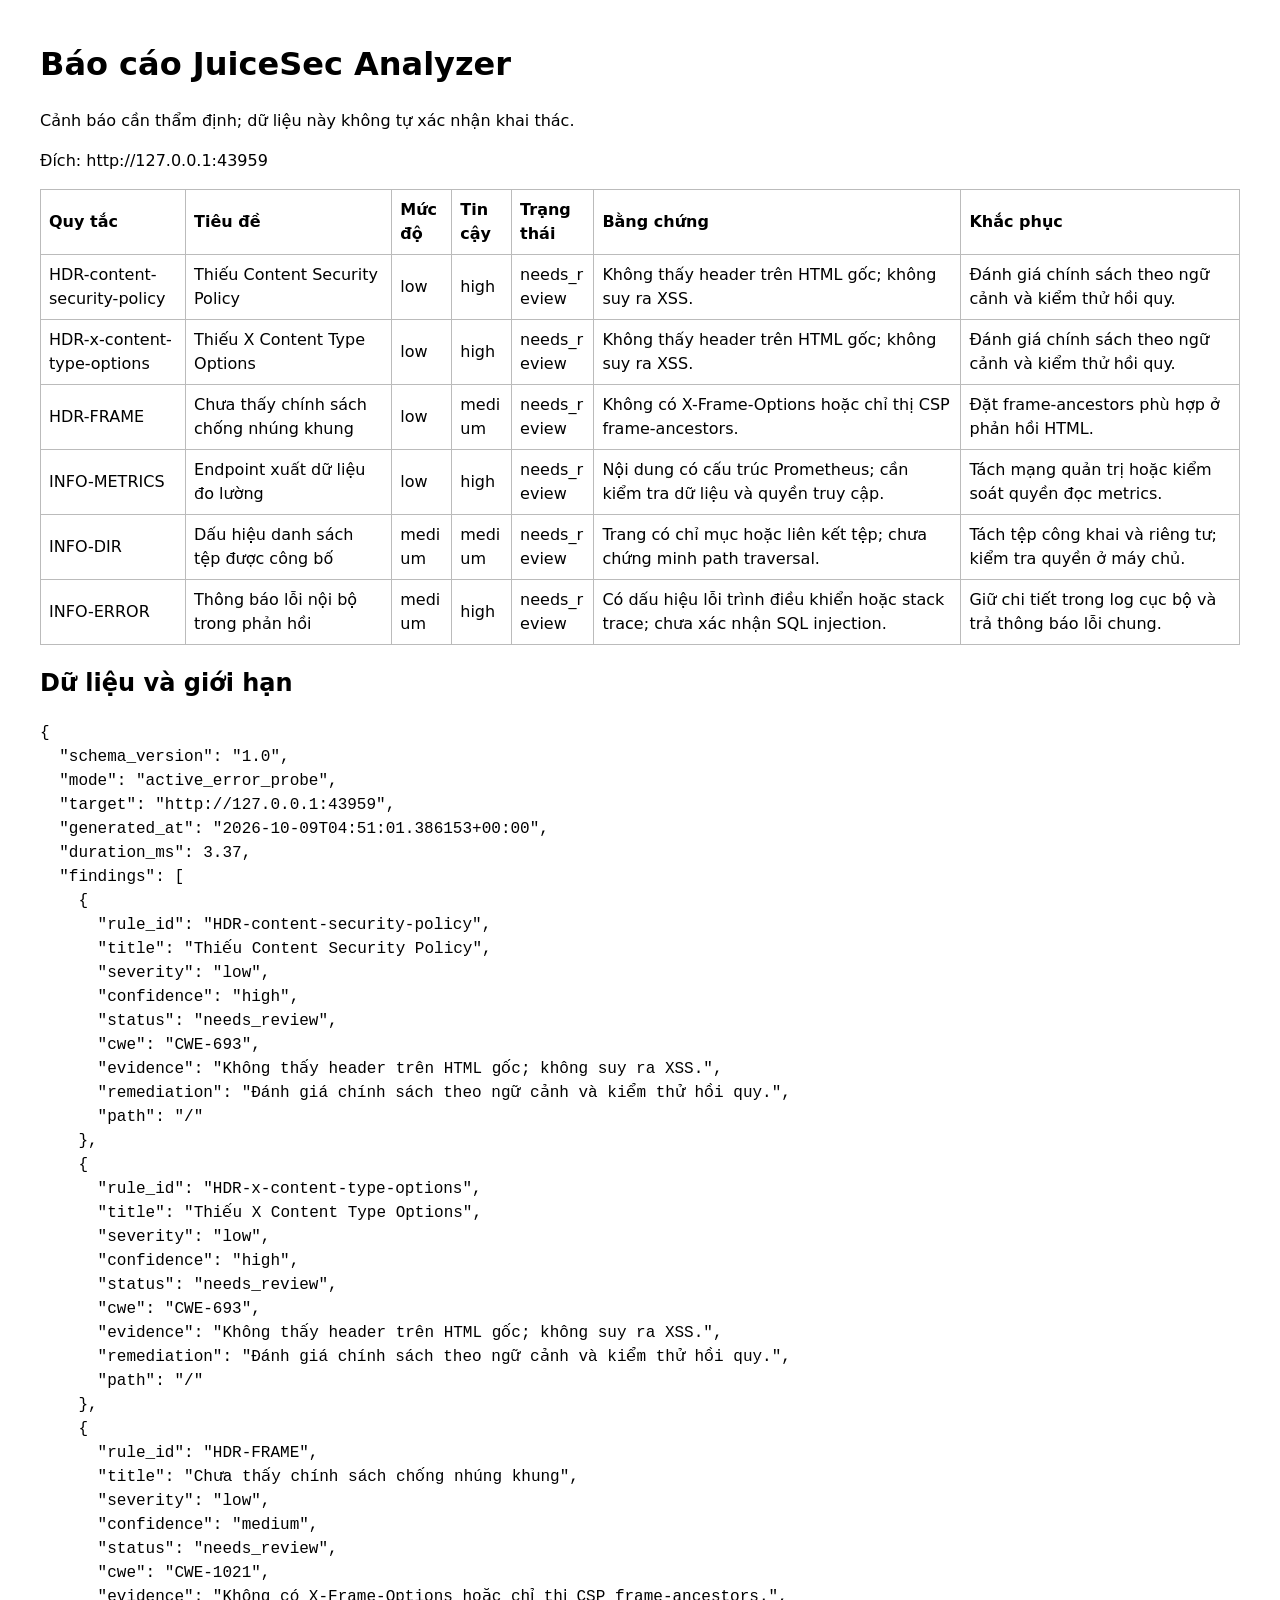
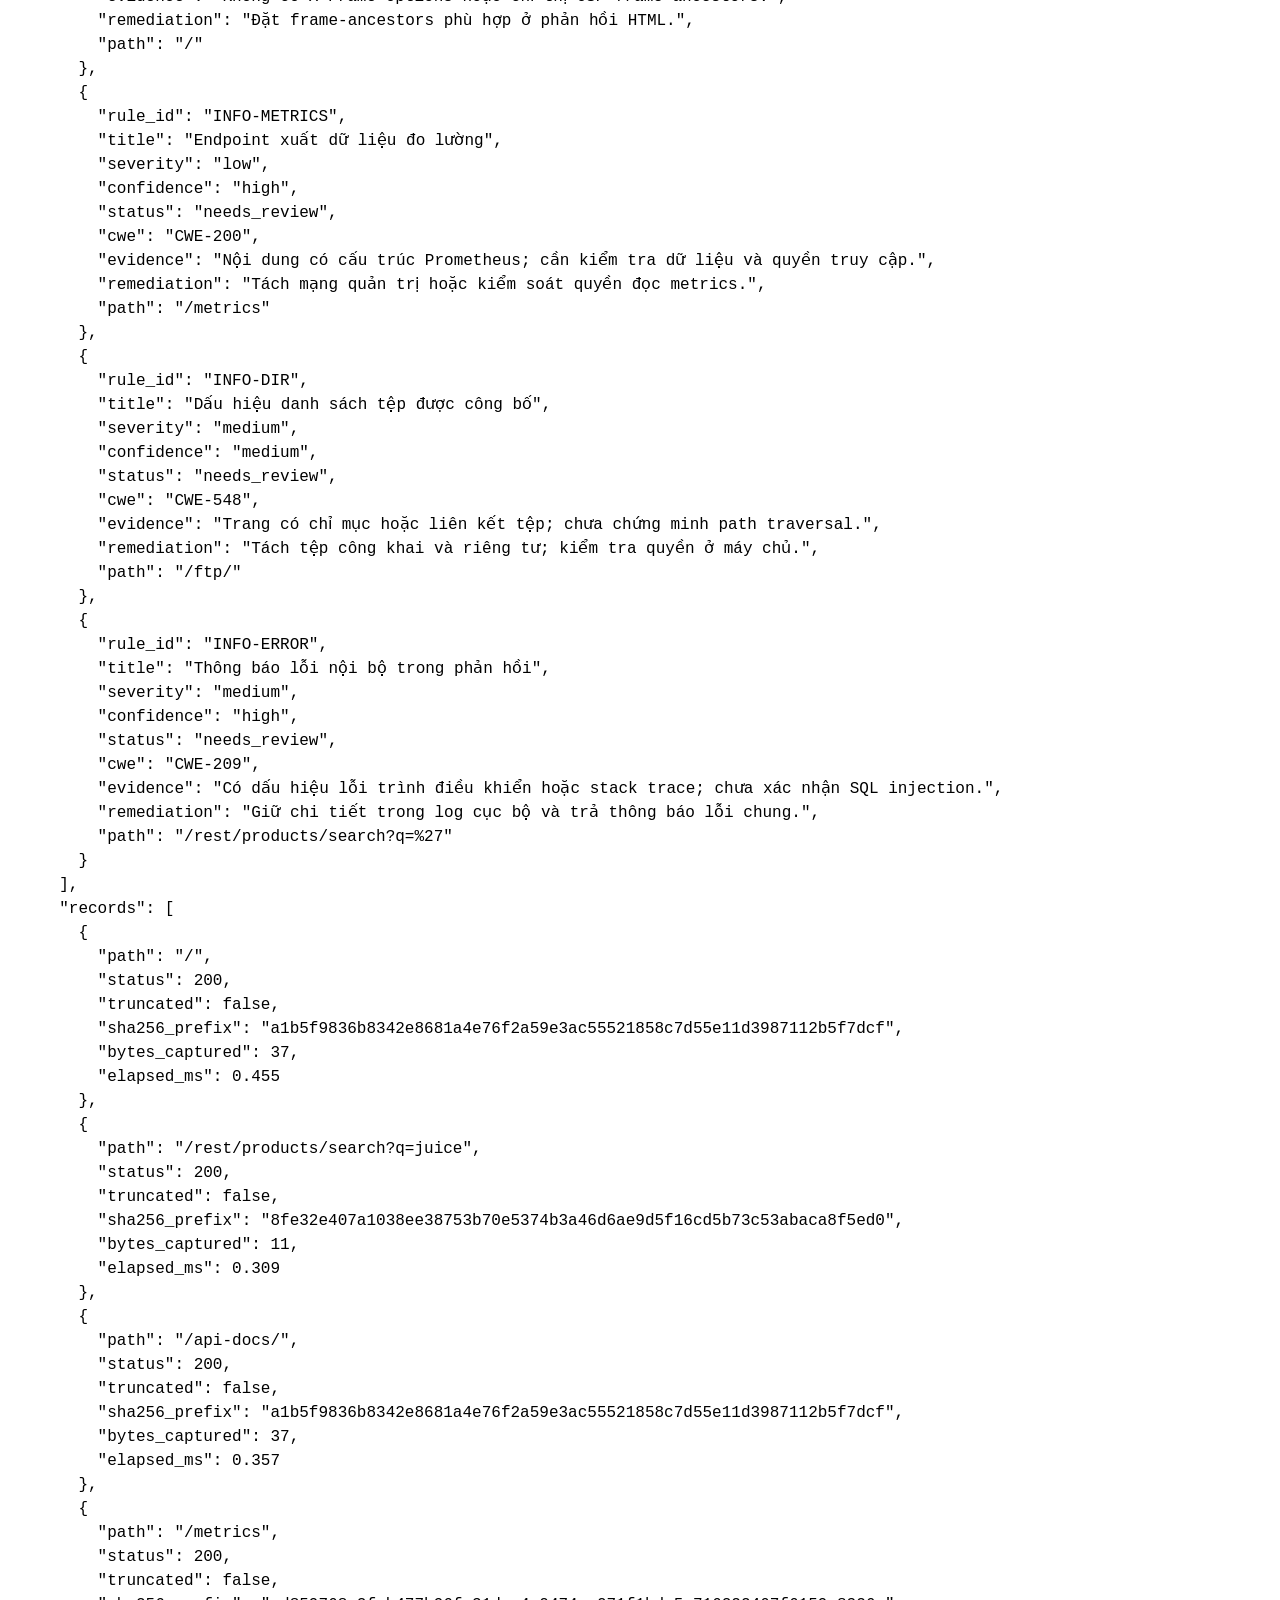
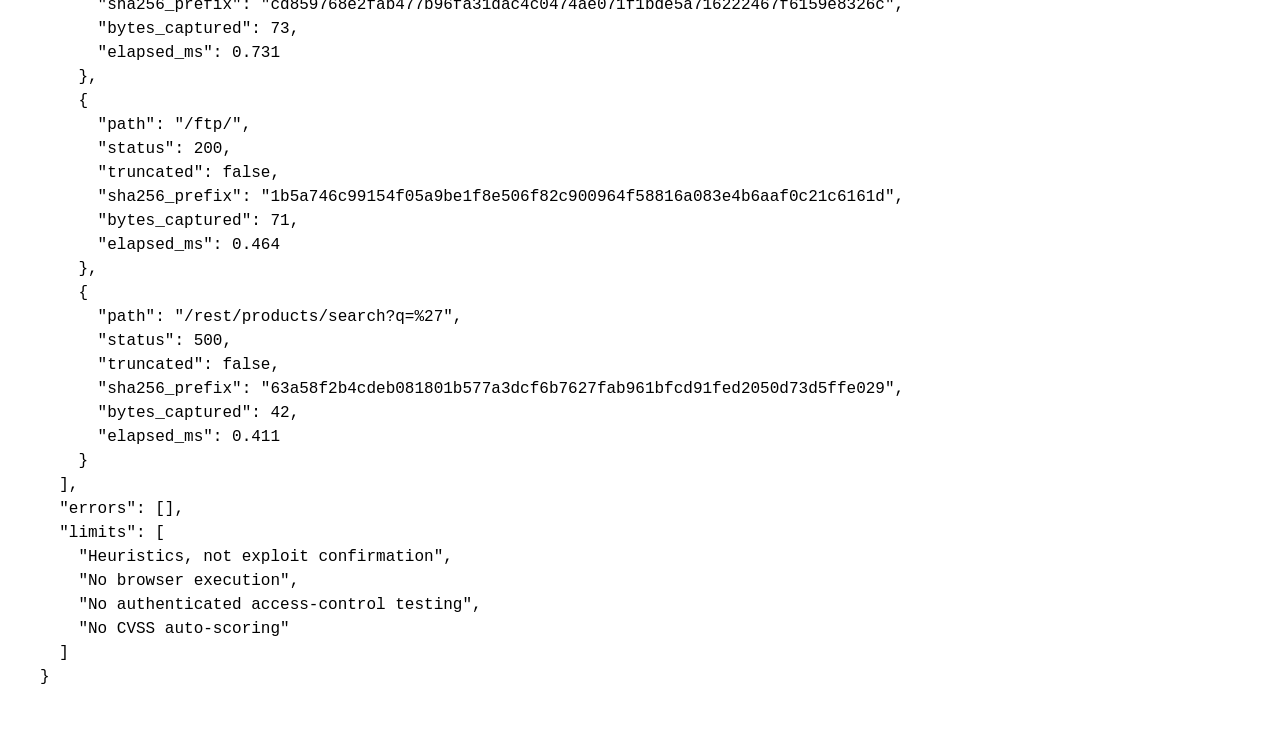
==== evidence/fixture-report.html @ d2e93883 "addm" ====
<!doctype html><html lang='vi'><meta charset='utf-8'><meta http-equiv='Content-Security-Policy' content="default-src 'none'; style-src 'unsafe-inline'"><title>JuiceSec report</title><style>body{font:16px system-ui;margin:40px;line-height:1.5}table{border-collapse:collapse;width:100%}td,th{border:1px solid #bbb;padding:8px;text-align:left;overflow-wrap:anywhere}pre{white-space:pre-wrap;overflow-wrap:anywhere}</style><h1>Báo cáo JuiceSec Analyzer</h1><p>Cảnh báo cần thẩm định; dữ liệu này không tự xác nhận khai thác.</p><p>Đích: http://127.0.0.1:43959</p><table><tr><th>Quy tắc</th><th>Tiêu đề</th><th>Mức độ</th><th>Tin cậy</th><th>Trạng thái</th><th>Bằng chứng</th><th>Khắc phục</th></tr><tr><td>HDR-content-security-policy</td><td>Thiếu Content Security Policy</td><td>low</td><td>high</td><td>needs_review</td><td>Không thấy header trên HTML gốc; không suy ra XSS.</td><td>Đánh giá chính sách theo ngữ cảnh và kiểm thử hồi quy.</td></tr><tr><td>HDR-x-content-type-options</td><td>Thiếu X Content Type Options</td><td>low</td><td>high</td><td>needs_review</td><td>Không thấy header trên HTML gốc; không suy ra XSS.</td><td>Đánh giá chính sách theo ngữ cảnh và kiểm thử hồi quy.</td></tr><tr><td>HDR-FRAME</td><td>Chưa thấy chính sách chống nhúng khung</td><td>low</td><td>medium</td><td>needs_review</td><td>Không có X-Frame-Options hoặc chỉ thị CSP frame-ancestors.</td><td>Đặt frame-ancestors phù hợp ở phản hồi HTML.</td></tr><tr><td>INFO-METRICS</td><td>Endpoint xuất dữ liệu đo lường</td><td>low</td><td>high</td><td>needs_review</td><td>Nội dung có cấu trúc Prometheus; cần kiểm tra dữ liệu và quyền truy cập.</td><td>Tách mạng quản trị hoặc kiểm soát quyền đọc metrics.</td></tr><tr><td>INFO-DIR</td><td>Dấu hiệu danh sách tệp được công bố</td><td>medium</td><td>medium</td><td>needs_review</td><td>Trang có chỉ mục hoặc liên kết tệp; chưa chứng minh path traversal.</td><td>Tách tệp công khai và riêng tư; kiểm tra quyền ở máy chủ.</td></tr><tr><td>INFO-ERROR</td><td>Thông báo lỗi nội bộ trong phản hồi</td><td>medium</td><td>high</td><td>needs_review</td><td>Có dấu hiệu lỗi trình điều khiển hoặc stack trace; chưa xác nhận SQL injection.</td><td>Giữ chi tiết trong log cục bộ và trả thông báo lỗi chung.</td></tr></table><h2>Dữ liệu và giới hạn</h2><pre>{
  &quot;schema_version&quot;: &quot;1.0&quot;,
  &quot;mode&quot;: &quot;active_error_probe&quot;,
  &quot;target&quot;: &quot;http://127.0.0.1:43959&quot;,
  &quot;generated_at&quot;: &quot;2026-10-09T04:51:01.386153+00:00&quot;,
  &quot;duration_ms&quot;: 3.37,
  &quot;findings&quot;: [
    {
      &quot;rule_id&quot;: &quot;HDR-content-security-policy&quot;,
      &quot;title&quot;: &quot;Thiếu Content Security Policy&quot;,
      &quot;severity&quot;: &quot;low&quot;,
      &quot;confidence&quot;: &quot;high&quot;,
      &quot;status&quot;: &quot;needs_review&quot;,
      &quot;cwe&quot;: &quot;CWE-693&quot;,
      &quot;evidence&quot;: &quot;Không thấy header trên HTML gốc; không suy ra XSS.&quot;,
      &quot;remediation&quot;: &quot;Đánh giá chính sách theo ngữ cảnh và kiểm thử hồi quy.&quot;,
      &quot;path&quot;: &quot;/&quot;
    },
    {
      &quot;rule_id&quot;: &quot;HDR-x-content-type-options&quot;,
      &quot;title&quot;: &quot;Thiếu X Content Type Options&quot;,
      &quot;severity&quot;: &quot;low&quot;,
      &quot;confidence&quot;: &quot;high&quot;,
      &quot;status&quot;: &quot;needs_review&quot;,
      &quot;cwe&quot;: &quot;CWE-693&quot;,
      &quot;evidence&quot;: &quot;Không thấy header trên HTML gốc; không suy ra XSS.&quot;,
      &quot;remediation&quot;: &quot;Đánh giá chính sách theo ngữ cảnh và kiểm thử hồi quy.&quot;,
      &quot;path&quot;: &quot;/&quot;
    },
    {
      &quot;rule_id&quot;: &quot;HDR-FRAME&quot;,
      &quot;title&quot;: &quot;Chưa thấy chính sách chống nhúng khung&quot;,
      &quot;severity&quot;: &quot;low&quot;,
      &quot;confidence&quot;: &quot;medium&quot;,
      &quot;status&quot;: &quot;needs_review&quot;,
      &quot;cwe&quot;: &quot;CWE-1021&quot;,
      &quot;evidence&quot;: &quot;Không có X-Frame-Options hoặc chỉ thị CSP frame-ancestors.&quot;,
      &quot;remediation&quot;: &quot;Đặt frame-ancestors phù hợp ở phản hồi HTML.&quot;,
      &quot;path&quot;: &quot;/&quot;
    },
    {
      &quot;rule_id&quot;: &quot;INFO-METRICS&quot;,
      &quot;title&quot;: &quot;Endpoint xuất dữ liệu đo lường&quot;,
      &quot;severity&quot;: &quot;low&quot;,
      &quot;confidence&quot;: &quot;high&quot;,
      &quot;status&quot;: &quot;needs_review&quot;,
      &quot;cwe&quot;: &quot;CWE-200&quot;,
      &quot;evidence&quot;: &quot;Nội dung có cấu trúc Prometheus; cần kiểm tra dữ liệu và quyền truy cập.&quot;,
      &quot;remediation&quot;: &quot;Tách mạng quản trị hoặc kiểm soát quyền đọc metrics.&quot;,
      &quot;path&quot;: &quot;/metrics&quot;
    },
    {
      &quot;rule_id&quot;: &quot;INFO-DIR&quot;,
      &quot;title&quot;: &quot;Dấu hiệu danh sách tệp được công bố&quot;,
      &quot;severity&quot;: &quot;medium&quot;,
      &quot;confidence&quot;: &quot;medium&quot;,
      &quot;status&quot;: &quot;needs_review&quot;,
      &quot;cwe&quot;: &quot;CWE-548&quot;,
      &quot;evidence&quot;: &quot;Trang có chỉ mục hoặc liên kết tệp; chưa chứng minh path traversal.&quot;,
      &quot;remediation&quot;: &quot;Tách tệp công khai và riêng tư; kiểm tra quyền ở máy chủ.&quot;,
      &quot;path&quot;: &quot;/ftp/&quot;
    },
    {
      &quot;rule_id&quot;: &quot;INFO-ERROR&quot;,
      &quot;title&quot;: &quot;Thông báo lỗi nội bộ trong phản hồi&quot;,
      &quot;severity&quot;: &quot;medium&quot;,
      &quot;confidence&quot;: &quot;high&quot;,
      &quot;status&quot;: &quot;needs_review&quot;,
      &quot;cwe&quot;: &quot;CWE-209&quot;,
      &quot;evidence&quot;: &quot;Có dấu hiệu lỗi trình điều khiển hoặc stack trace; chưa xác nhận SQL injection.&quot;,
      &quot;remediation&quot;: &quot;Giữ chi tiết trong log cục bộ và trả thông báo lỗi chung.&quot;,
      &quot;path&quot;: &quot;/rest/products/search?q=%27&quot;
    }
  ],
  &quot;records&quot;: [
    {
      &quot;path&quot;: &quot;/&quot;,
      &quot;status&quot;: 200,
      &quot;truncated&quot;: false,
      &quot;sha256_prefix&quot;: &quot;a1b5f9836b8342e8681a4e76f2a59e3ac55521858c7d55e11d3987112b5f7dcf&quot;,
      &quot;bytes_captured&quot;: 37,
      &quot;elapsed_ms&quot;: 0.455
    },
    {
      &quot;path&quot;: &quot;/rest/products/search?q=juice&quot;,
      &quot;status&quot;: 200,
      &quot;truncated&quot;: false,
      &quot;sha256_prefix&quot;: &quot;8fe32e407a1038ee38753b70e5374b3a46d6ae9d5f16cd5b73c53abaca8f5ed0&quot;,
      &quot;bytes_captured&quot;: 11,
      &quot;elapsed_ms&quot;: 0.309
    },
    {
      &quot;path&quot;: &quot;/api-docs/&quot;,
      &quot;status&quot;: 200,
      &quot;truncated&quot;: false,
      &quot;sha256_prefix&quot;: &quot;a1b5f9836b8342e8681a4e76f2a59e3ac55521858c7d55e11d3987112b5f7dcf&quot;,
      &quot;bytes_captured&quot;: 37,
      &quot;elapsed_ms&quot;: 0.357
    },
    {
      &quot;path&quot;: &quot;/metrics&quot;,
      &quot;status&quot;: 200,
      &quot;truncated&quot;: false,
      &quot;sha256_prefix&quot;: &quot;cd859768e2fab477b96fa31dac4c0474ae071f1bde5a716222467f6159e8326c&quot;,
      &quot;bytes_captured&quot;: 73,
      &quot;elapsed_ms&quot;: 0.731
    },
    {
      &quot;path&quot;: &quot;/ftp/&quot;,
      &quot;status&quot;: 200,
      &quot;truncated&quot;: false,
      &quot;sha256_prefix&quot;: &quot;1b5a746c99154f05a9be1f8e506f82c900964f58816a083e4b6aaf0c21c6161d&quot;,
      &quot;bytes_captured&quot;: 71,
      &quot;elapsed_ms&quot;: 0.464
    },
    {
      &quot;path&quot;: &quot;/rest/products/search?q=%27&quot;,
      &quot;status&quot;: 500,
      &quot;truncated&quot;: false,
      &quot;sha256_prefix&quot;: &quot;63a58f2b4cdeb081801b577a3dcf6b7627fab961bfcd91fed2050d73d5ffe029&quot;,
      &quot;bytes_captured&quot;: 42,
      &quot;elapsed_ms&quot;: 0.411
    }
  ],
  &quot;errors&quot;: [],
  &quot;limits&quot;: [
    &quot;Heuristics, not exploit confirmation&quot;,
    &quot;No browser execution&quot;,
    &quot;No authenticated access-control testing&quot;,
    &quot;No CVSS auto-scoring&quot;
  ]
}</pre></html>
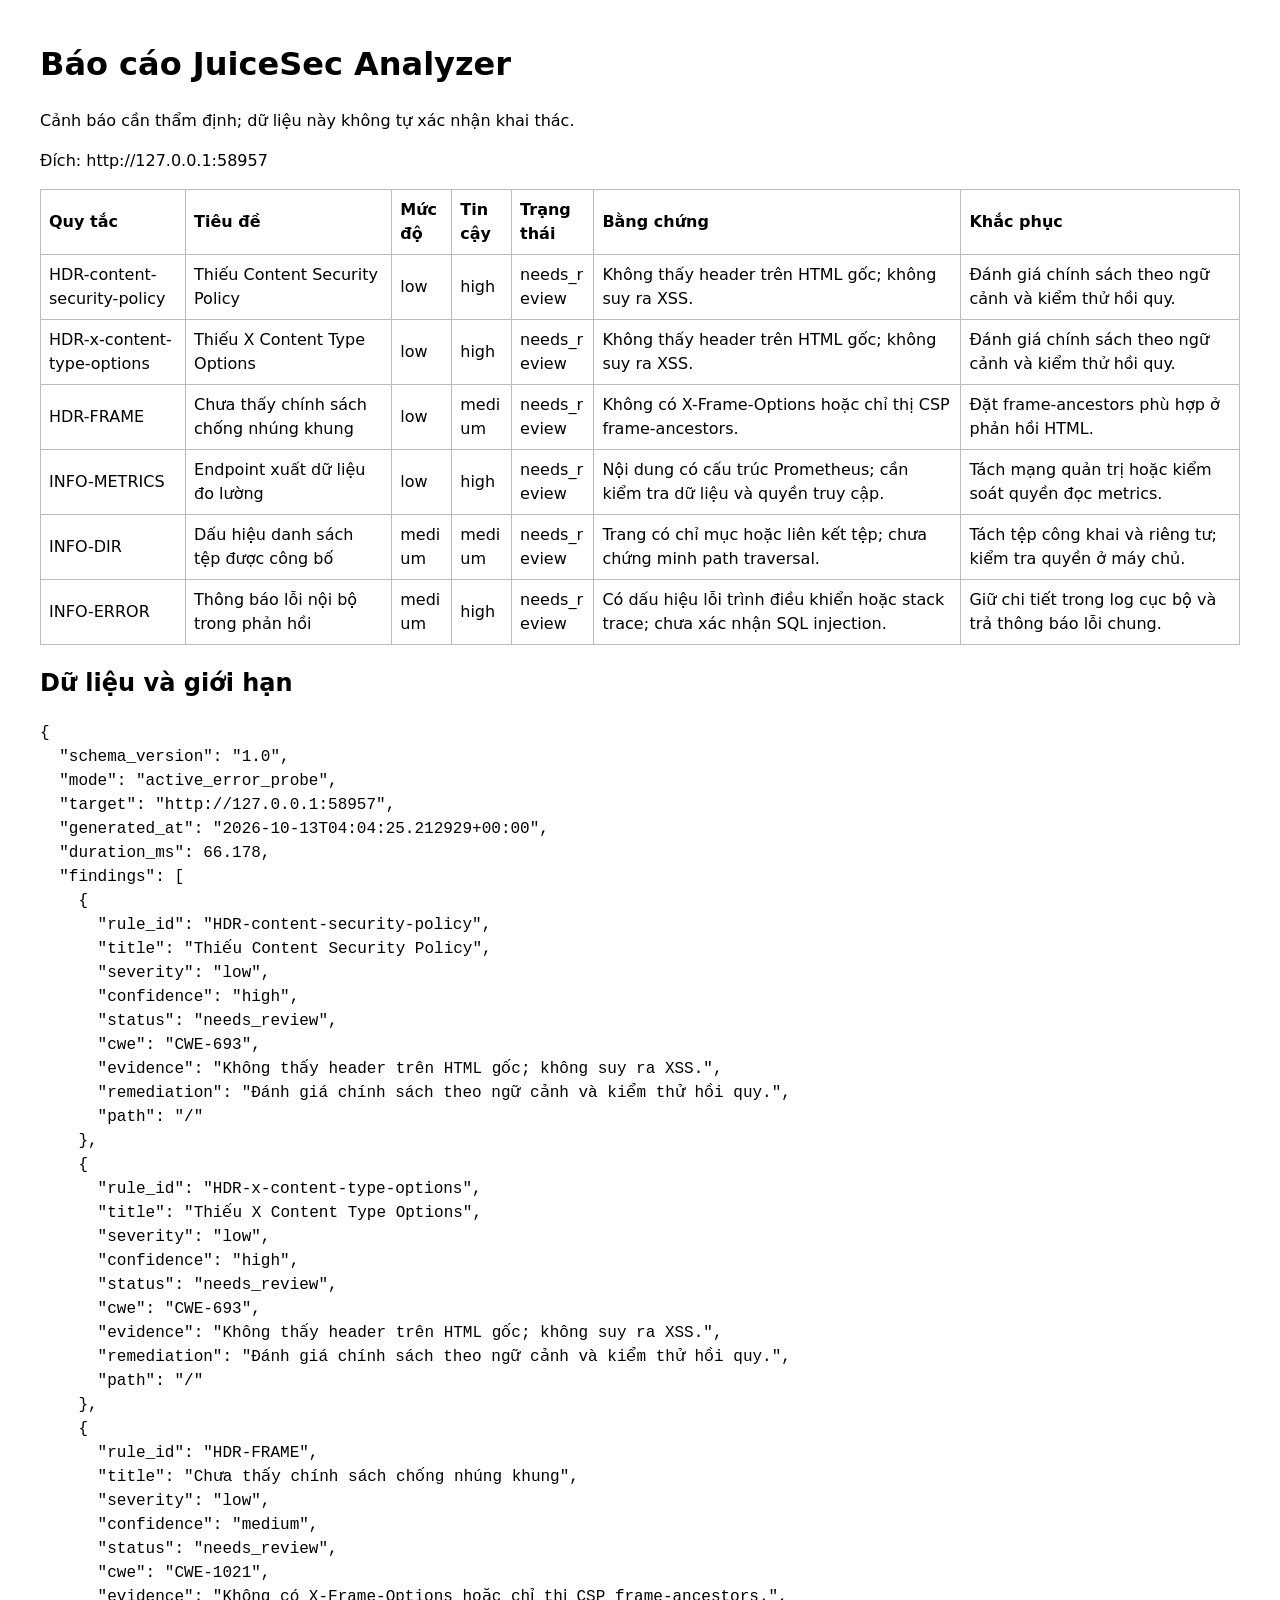
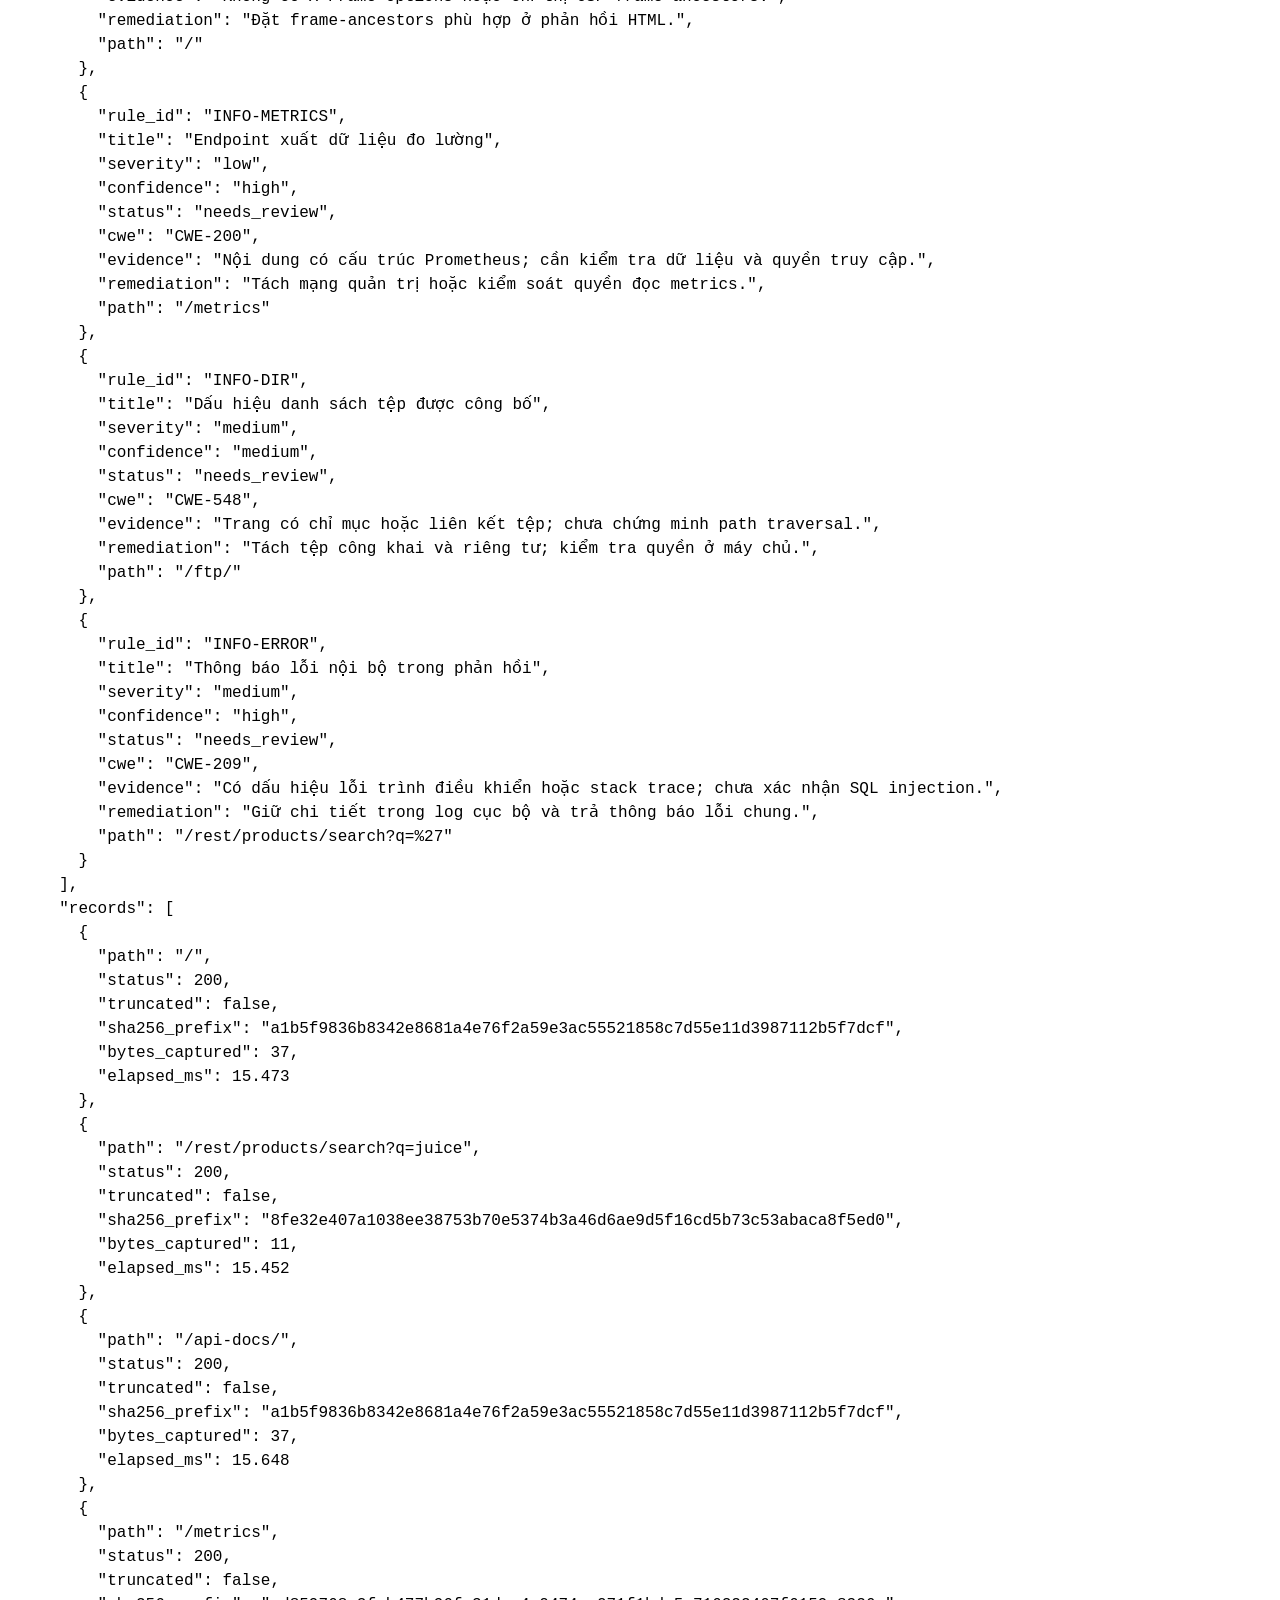
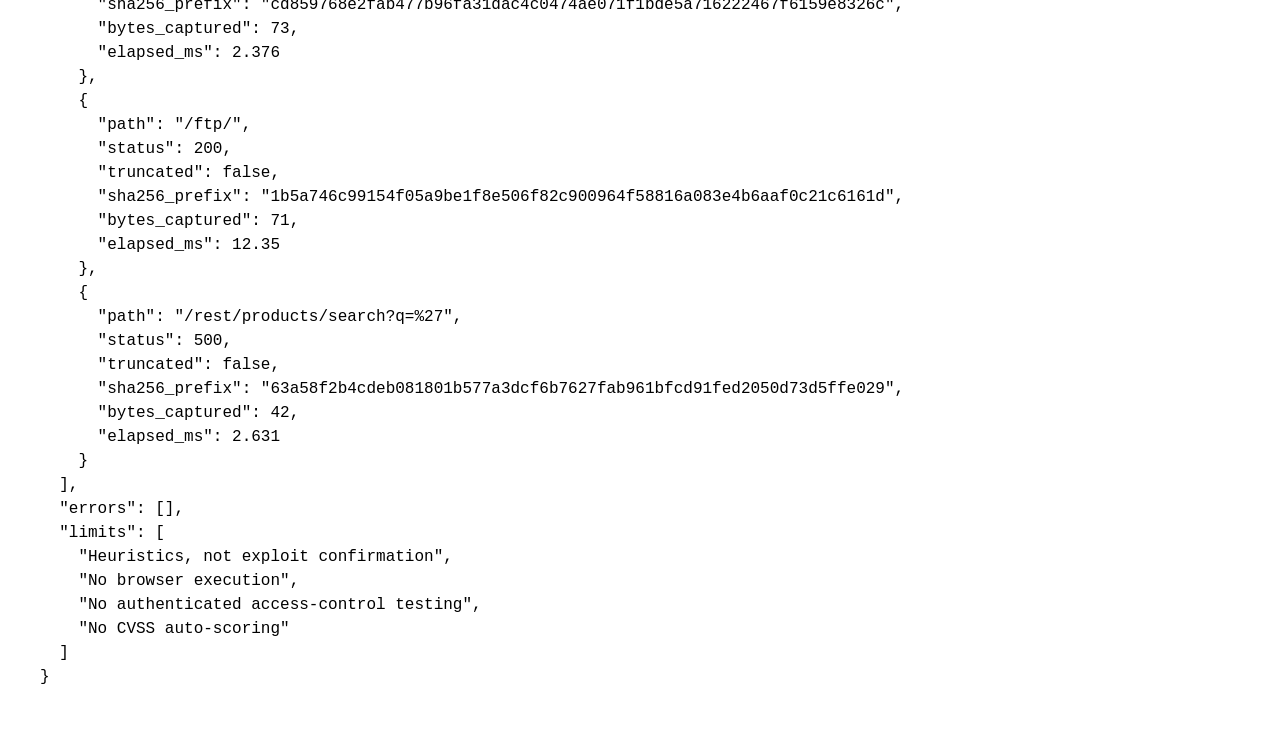
==== commit 3fca5f0f: "feat: SAST AST/taint engine, real exploits, DevSecOps pipeline (v1.1) - Add juicesec/astscan.py: std" ====
--- a/evidence/fixture-report.html
+++ b/evidence/fixture-report.html
@@ -1,9 +1,9 @@
-<!doctype html><html lang='vi'><meta charset='utf-8'><meta http-equiv='Content-Security-Policy' content="default-src 'none'; style-src 'unsafe-inline'"><title>JuiceSec report</title><style>body{font:16px system-ui;margin:40px;line-height:1.5}table{border-collapse:collapse;width:100%}td,th{border:1px solid #bbb;padding:8px;text-align:left;overflow-wrap:anywhere}pre{white-space:pre-wrap;overflow-wrap:anywhere}</style><h1>Báo cáo JuiceSec Analyzer</h1><p>Cảnh báo cần thẩm định; dữ liệu này không tự xác nhận khai thác.</p><p>Đích: http://127.0.0.1:43959</p><table><tr><th>Quy tắc</th><th>Tiêu đề</th><th>Mức độ</th><th>Tin cậy</th><th>Trạng thái</th><th>Bằng chứng</th><th>Khắc phục</th></tr><tr><td>HDR-content-security-policy</td><td>Thiếu Content Security Policy</td><td>low</td><td>high</td><td>needs_review</td><td>Không thấy header trên HTML gốc; không suy ra XSS.</td><td>Đánh giá chính sách theo ngữ cảnh và kiểm thử hồi quy.</td></tr><tr><td>HDR-x-content-type-options</td><td>Thiếu X Content Type Options</td><td>low</td><td>high</td><td>needs_review</td><td>Không thấy header trên HTML gốc; không suy ra XSS.</td><td>Đánh giá chính sách theo ngữ cảnh và kiểm thử hồi quy.</td></tr><tr><td>HDR-FRAME</td><td>Chưa thấy chính sách chống nhúng khung</td><td>low</td><td>medium</td><td>needs_review</td><td>Không có X-Frame-Options hoặc chỉ thị CSP frame-ancestors.</td><td>Đặt frame-ancestors phù hợp ở phản hồi HTML.</td></tr><tr><td>INFO-METRICS</td><td>Endpoint xuất dữ liệu đo lường</td><td>low</td><td>high</td><td>needs_review</td><td>Nội dung có cấu trúc Prometheus; cần kiểm tra dữ liệu và quyền truy cập.</td><td>Tách mạng quản trị hoặc kiểm soát quyền đọc metrics.</td></tr><tr><td>INFO-DIR</td><td>Dấu hiệu danh sách tệp được công bố</td><td>medium</td><td>medium</td><td>needs_review</td><td>Trang có chỉ mục hoặc liên kết tệp; chưa chứng minh path traversal.</td><td>Tách tệp công khai và riêng tư; kiểm tra quyền ở máy chủ.</td></tr><tr><td>INFO-ERROR</td><td>Thông báo lỗi nội bộ trong phản hồi</td><td>medium</td><td>high</td><td>needs_review</td><td>Có dấu hiệu lỗi trình điều khiển hoặc stack trace; chưa xác nhận SQL injection.</td><td>Giữ chi tiết trong log cục bộ và trả thông báo lỗi chung.</td></tr></table><h2>Dữ liệu và giới hạn</h2><pre>{
+<!doctype html><html lang='vi'><meta charset='utf-8'><meta http-equiv='Content-Security-Policy' content="default-src 'none'; style-src 'unsafe-inline'"><title>JuiceSec report</title><style>body{font:16px system-ui;margin:40px;line-height:1.5}table{border-collapse:collapse;width:100%}td,th{border:1px solid #bbb;padding:8px;text-align:left;overflow-wrap:anywhere}pre{white-space:pre-wrap;overflow-wrap:anywhere}</style><h1>Báo cáo JuiceSec Analyzer</h1><p>Cảnh báo cần thẩm định; dữ liệu này không tự xác nhận khai thác.</p><p>Đích: http://127.0.0.1:58957</p><table><tr><th>Quy tắc</th><th>Tiêu đề</th><th>Mức độ</th><th>Tin cậy</th><th>Trạng thái</th><th>Bằng chứng</th><th>Khắc phục</th></tr><tr><td>HDR-content-security-policy</td><td>Thiếu Content Security Policy</td><td>low</td><td>high</td><td>needs_review</td><td>Không thấy header trên HTML gốc; không suy ra XSS.</td><td>Đánh giá chính sách theo ngữ cảnh và kiểm thử hồi quy.</td></tr><tr><td>HDR-x-content-type-options</td><td>Thiếu X Content Type Options</td><td>low</td><td>high</td><td>needs_review</td><td>Không thấy header trên HTML gốc; không suy ra XSS.</td><td>Đánh giá chính sách theo ngữ cảnh và kiểm thử hồi quy.</td></tr><tr><td>HDR-FRAME</td><td>Chưa thấy chính sách chống nhúng khung</td><td>low</td><td>medium</td><td>needs_review</td><td>Không có X-Frame-Options hoặc chỉ thị CSP frame-ancestors.</td><td>Đặt frame-ancestors phù hợp ở phản hồi HTML.</td></tr><tr><td>INFO-METRICS</td><td>Endpoint xuất dữ liệu đo lường</td><td>low</td><td>high</td><td>needs_review</td><td>Nội dung có cấu trúc Prometheus; cần kiểm tra dữ liệu và quyền truy cập.</td><td>Tách mạng quản trị hoặc kiểm soát quyền đọc metrics.</td></tr><tr><td>INFO-DIR</td><td>Dấu hiệu danh sách tệp được công bố</td><td>medium</td><td>medium</td><td>needs_review</td><td>Trang có chỉ mục hoặc liên kết tệp; chưa chứng minh path traversal.</td><td>Tách tệp công khai và riêng tư; kiểm tra quyền ở máy chủ.</td></tr><tr><td>INFO-ERROR</td><td>Thông báo lỗi nội bộ trong phản hồi</td><td>medium</td><td>high</td><td>needs_review</td><td>Có dấu hiệu lỗi trình điều khiển hoặc stack trace; chưa xác nhận SQL injection.</td><td>Giữ chi tiết trong log cục bộ và trả thông báo lỗi chung.</td></tr></table><h2>Dữ liệu và giới hạn</h2><pre>{
   &quot;schema_version&quot;: &quot;1.0&quot;,
   &quot;mode&quot;: &quot;active_error_probe&quot;,
-  &quot;target&quot;: &quot;http://127.0.0.1:43959&quot;,
-  &quot;generated_at&quot;: &quot;2026-10-09T04:51:01.386153+00:00&quot;,
-  &quot;duration_ms&quot;: 3.37,
+  &quot;target&quot;: &quot;http://127.0.0.1:58957&quot;,
+  &quot;generated_at&quot;: &quot;2026-10-13T04:04:25.212929+00:00&quot;,
+  &quot;duration_ms&quot;: 66.178,
   &quot;findings&quot;: [
     {
       &quot;rule_id&quot;: &quot;HDR-content-security-policy&quot;,
@@ -79,7 +79,7 @@
       &quot;truncated&quot;: false,
       &quot;sha256_prefix&quot;: &quot;a1b5f9836b8342e8681a4e76f2a59e3ac55521858c7d55e11d3987112b5f7dcf&quot;,
       &quot;bytes_captured&quot;: 37,
-      &quot;elapsed_ms&quot;: 0.455
+      &quot;elapsed_ms&quot;: 15.473
     },
     {
       &quot;path&quot;: &quot;/rest/products/search?q=juice&quot;,
@@ -87,7 +87,7 @@
       &quot;truncated&quot;: false,
       &quot;sha256_prefix&quot;: &quot;8fe32e407a1038ee38753b70e5374b3a46d6ae9d5f16cd5b73c53abaca8f5ed0&quot;,
       &quot;bytes_captured&quot;: 11,
-      &quot;elapsed_ms&quot;: 0.309
+      &quot;elapsed_ms&quot;: 15.452
     },
     {
       &quot;path&quot;: &quot;/api-docs/&quot;,
@@ -95,7 +95,7 @@
       &quot;truncated&quot;: false,
       &quot;sha256_prefix&quot;: &quot;a1b5f9836b8342e8681a4e76f2a59e3ac55521858c7d55e11d3987112b5f7dcf&quot;,
       &quot;bytes_captured&quot;: 37,
-      &quot;elapsed_ms&quot;: 0.357
+      &quot;elapsed_ms&quot;: 15.648
     },
     {
       &quot;path&quot;: &quot;/metrics&quot;,
@@ -103,7 +103,7 @@
       &quot;truncated&quot;: false,
       &quot;sha256_prefix&quot;: &quot;cd859768e2fab477b96fa31dac4c0474ae071f1bde5a716222467f6159e8326c&quot;,
       &quot;bytes_captured&quot;: 73,
-      &quot;elapsed_ms&quot;: 0.731
+      &quot;elapsed_ms&quot;: 2.376
     },
     {
       &quot;path&quot;: &quot;/ftp/&quot;,
@@ -111,7 +111,7 @@
       &quot;truncated&quot;: false,
       &quot;sha256_prefix&quot;: &quot;1b5a746c99154f05a9be1f8e506f82c900964f58816a083e4b6aaf0c21c6161d&quot;,
       &quot;bytes_captured&quot;: 71,
-      &quot;elapsed_ms&quot;: 0.464
+      &quot;elapsed_ms&quot;: 12.35
     },
     {
       &quot;path&quot;: &quot;/rest/products/search?q=%27&quot;,
@@ -119,7 +119,7 @@
       &quot;truncated&quot;: false,
       &quot;sha256_prefix&quot;: &quot;63a58f2b4cdeb081801b577a3dcf6b7627fab961bfcd91fed2050d73d5ffe029&quot;,
       &quot;bytes_captured&quot;: 42,
-      &quot;elapsed_ms&quot;: 0.411
+      &quot;elapsed_ms&quot;: 2.631
     }
   ],
   &quot;errors&quot;: [],
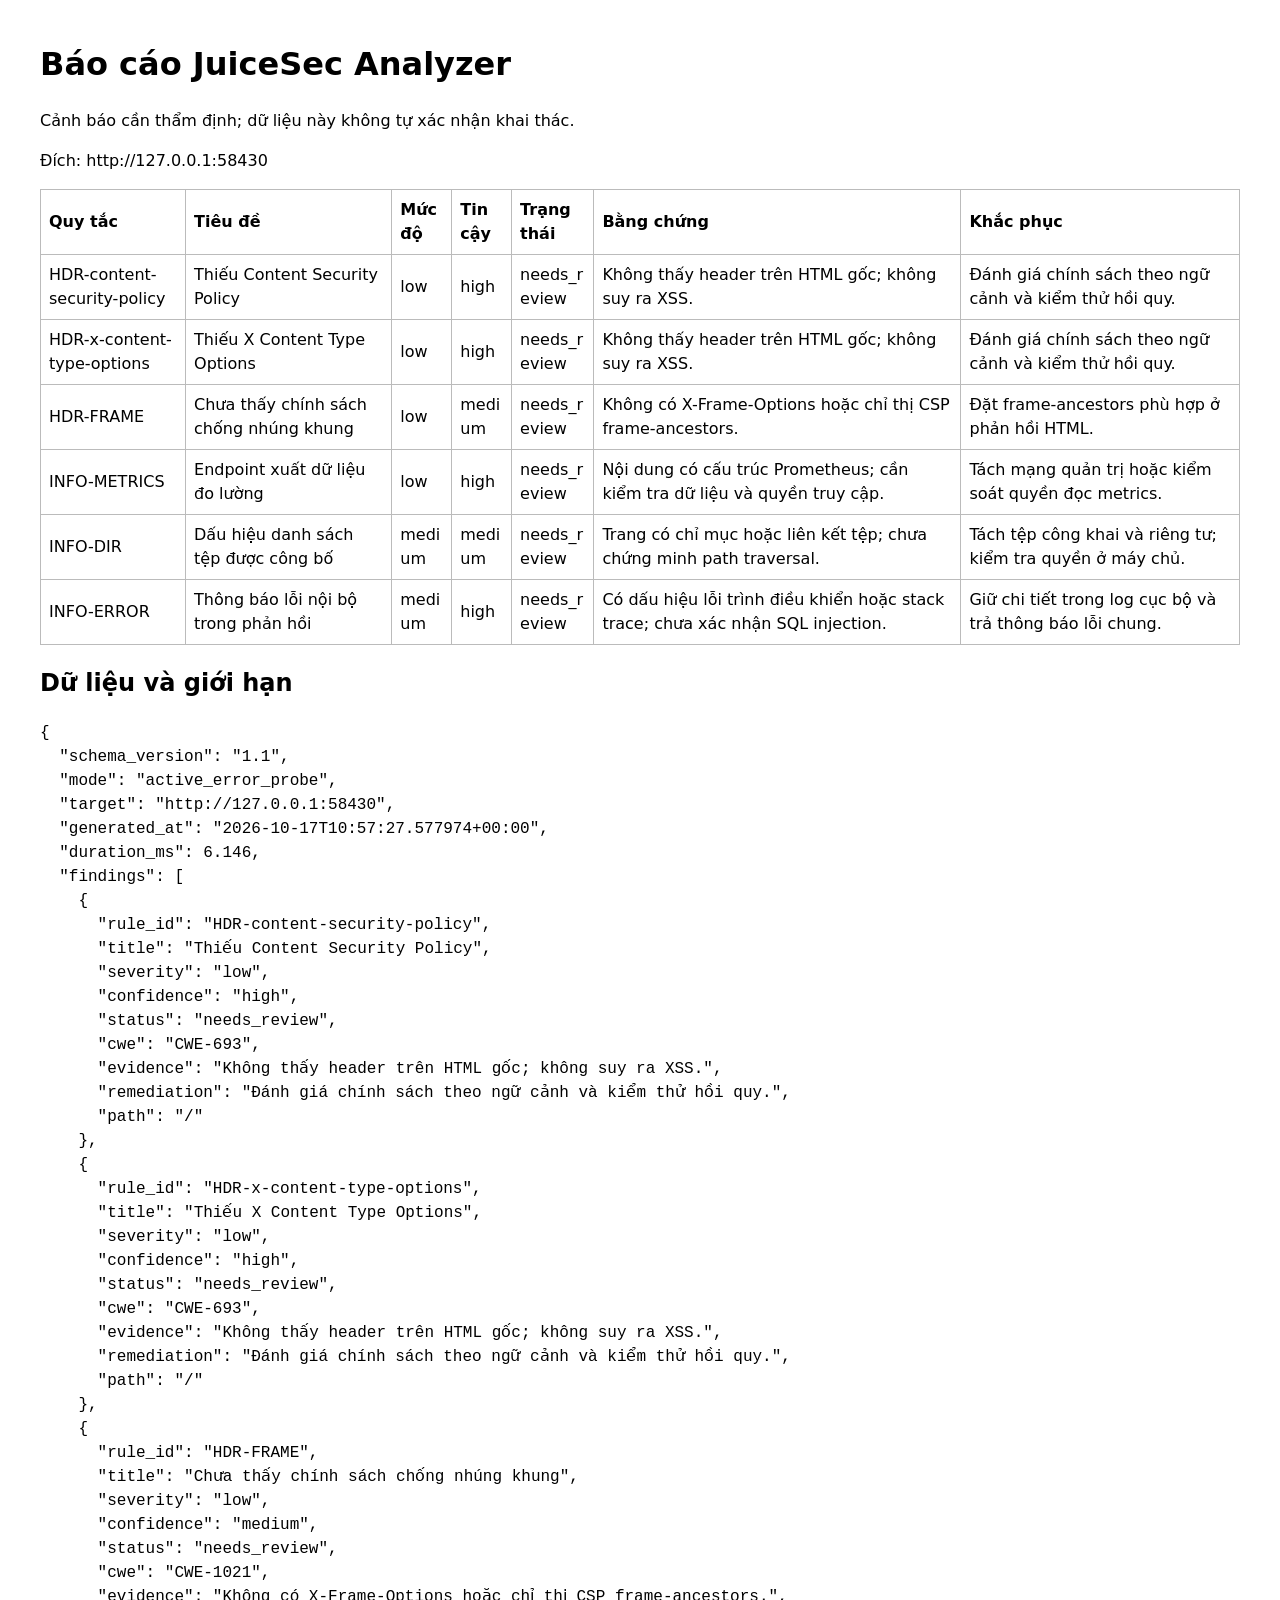
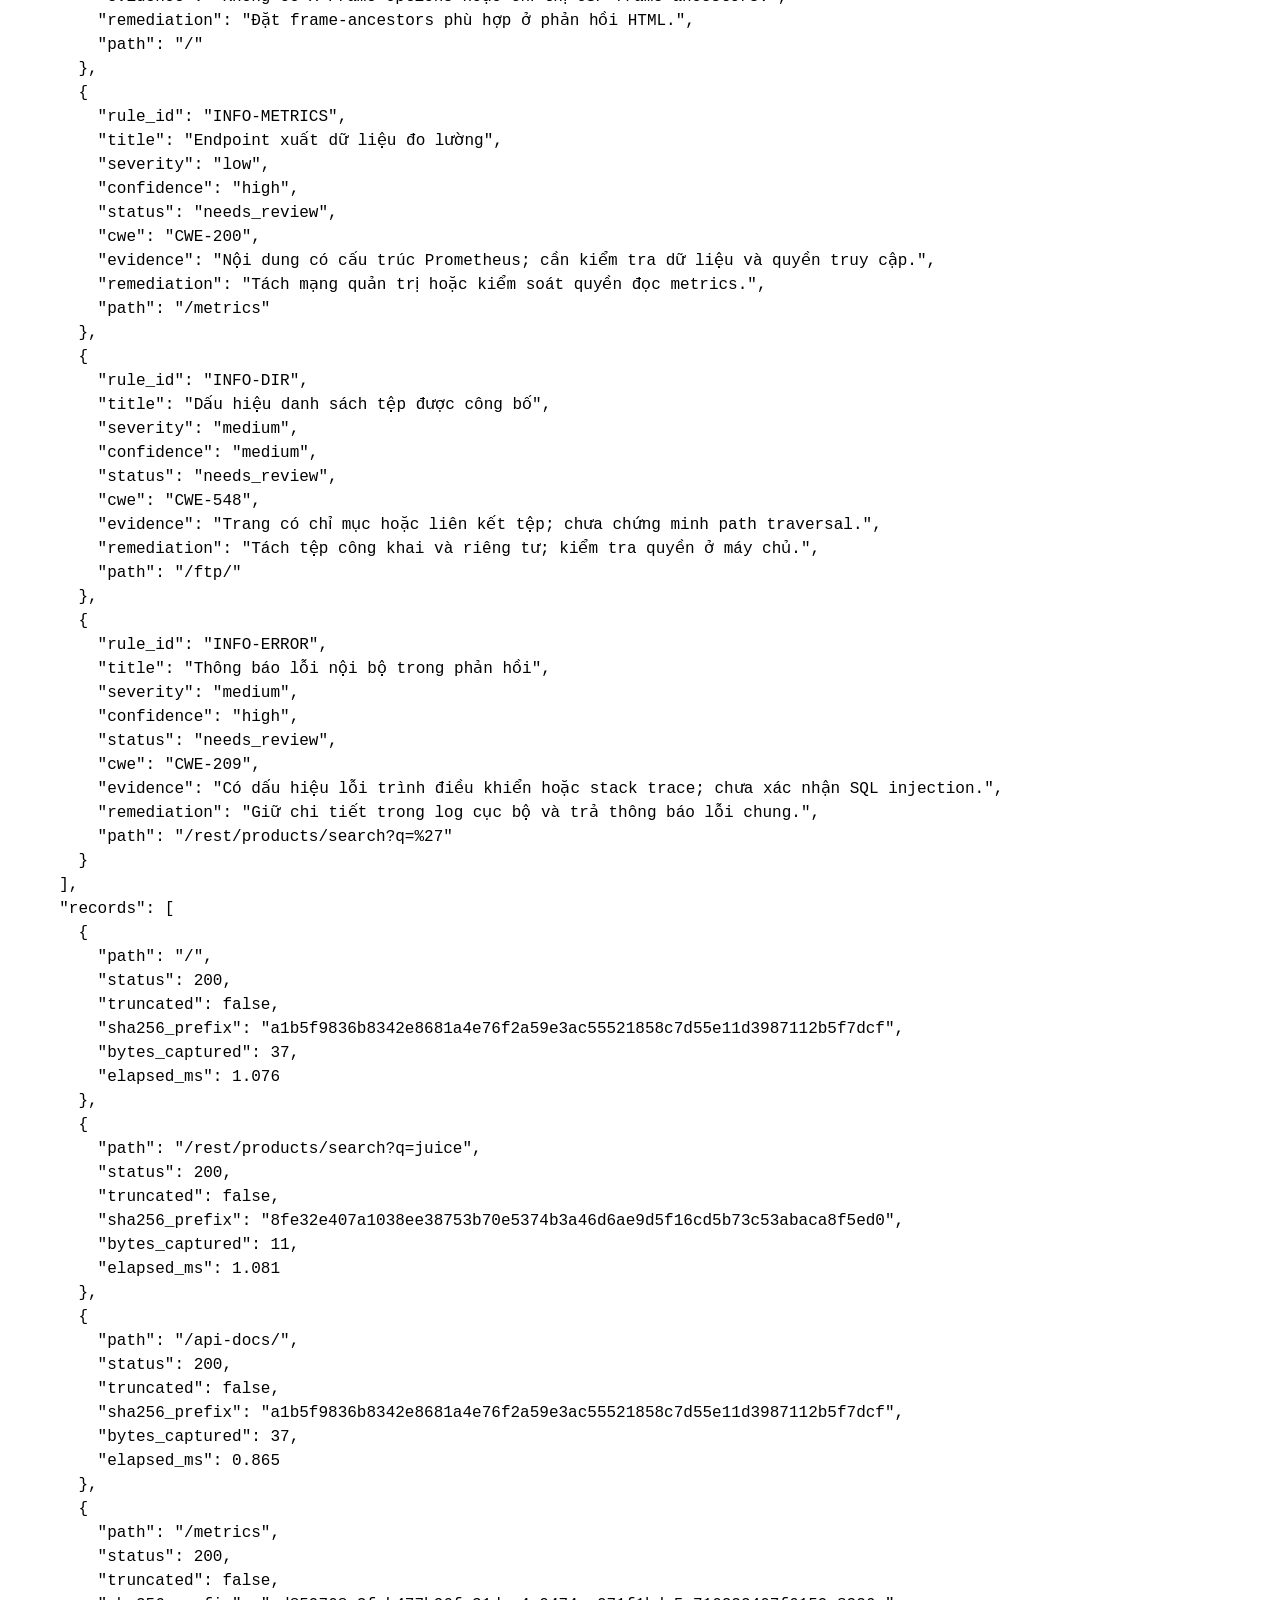
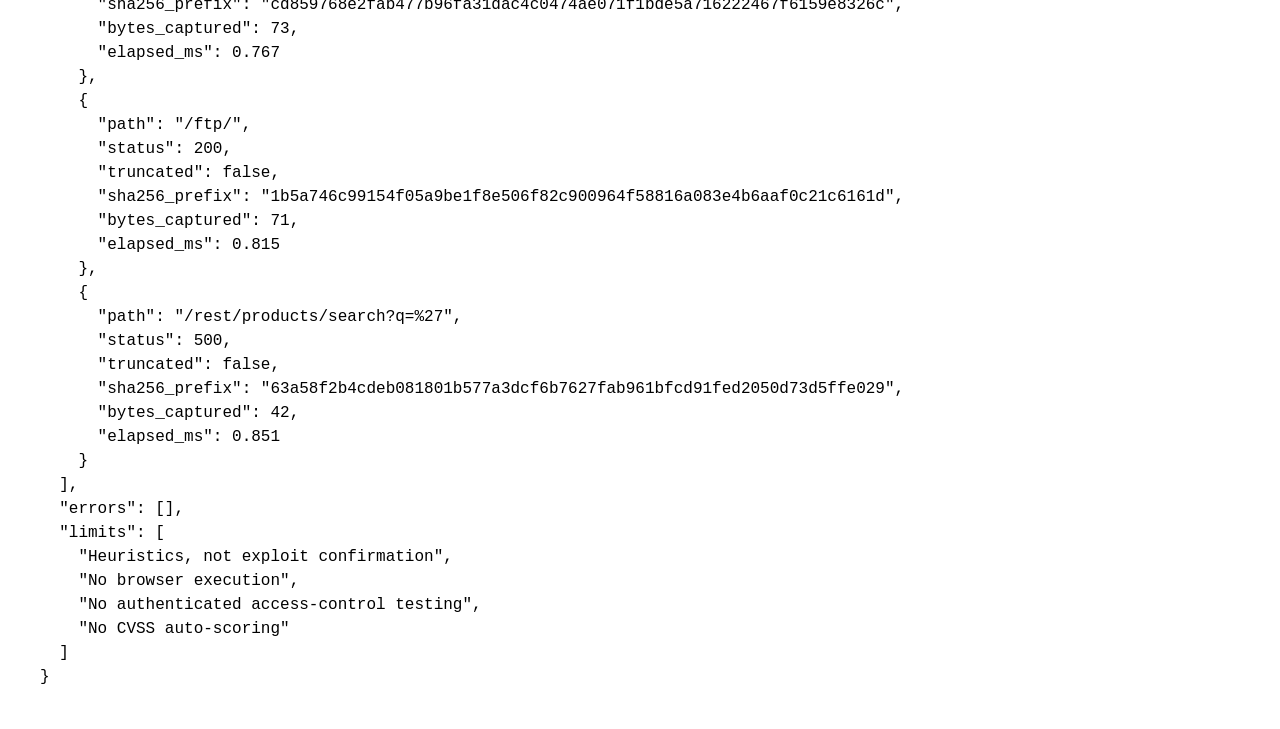
==== commit cdb71528: "chore(sync): synchronize codebase with DOCX report, add appendix generator, update version to 1.1.0" ====
--- a/evidence/fixture-report.html
+++ b/evidence/fixture-report.html
@@ -1,9 +1,9 @@
-<!doctype html><html lang='vi'><meta charset='utf-8'><meta http-equiv='Content-Security-Policy' content="default-src 'none'; style-src 'unsafe-inline'"><title>JuiceSec report</title><style>body{font:16px system-ui;margin:40px;line-height:1.5}table{border-collapse:collapse;width:100%}td,th{border:1px solid #bbb;padding:8px;text-align:left;overflow-wrap:anywhere}pre{white-space:pre-wrap;overflow-wrap:anywhere}</style><h1>Báo cáo JuiceSec Analyzer</h1><p>Cảnh báo cần thẩm định; dữ liệu này không tự xác nhận khai thác.</p><p>Đích: http://127.0.0.1:58957</p><table><tr><th>Quy tắc</th><th>Tiêu đề</th><th>Mức độ</th><th>Tin cậy</th><th>Trạng thái</th><th>Bằng chứng</th><th>Khắc phục</th></tr><tr><td>HDR-content-security-policy</td><td>Thiếu Content Security Policy</td><td>low</td><td>high</td><td>needs_review</td><td>Không thấy header trên HTML gốc; không suy ra XSS.</td><td>Đánh giá chính sách theo ngữ cảnh và kiểm thử hồi quy.</td></tr><tr><td>HDR-x-content-type-options</td><td>Thiếu X Content Type Options</td><td>low</td><td>high</td><td>needs_review</td><td>Không thấy header trên HTML gốc; không suy ra XSS.</td><td>Đánh giá chính sách theo ngữ cảnh và kiểm thử hồi quy.</td></tr><tr><td>HDR-FRAME</td><td>Chưa thấy chính sách chống nhúng khung</td><td>low</td><td>medium</td><td>needs_review</td><td>Không có X-Frame-Options hoặc chỉ thị CSP frame-ancestors.</td><td>Đặt frame-ancestors phù hợp ở phản hồi HTML.</td></tr><tr><td>INFO-METRICS</td><td>Endpoint xuất dữ liệu đo lường</td><td>low</td><td>high</td><td>needs_review</td><td>Nội dung có cấu trúc Prometheus; cần kiểm tra dữ liệu và quyền truy cập.</td><td>Tách mạng quản trị hoặc kiểm soát quyền đọc metrics.</td></tr><tr><td>INFO-DIR</td><td>Dấu hiệu danh sách tệp được công bố</td><td>medium</td><td>medium</td><td>needs_review</td><td>Trang có chỉ mục hoặc liên kết tệp; chưa chứng minh path traversal.</td><td>Tách tệp công khai và riêng tư; kiểm tra quyền ở máy chủ.</td></tr><tr><td>INFO-ERROR</td><td>Thông báo lỗi nội bộ trong phản hồi</td><td>medium</td><td>high</td><td>needs_review</td><td>Có dấu hiệu lỗi trình điều khiển hoặc stack trace; chưa xác nhận SQL injection.</td><td>Giữ chi tiết trong log cục bộ và trả thông báo lỗi chung.</td></tr></table><h2>Dữ liệu và giới hạn</h2><pre>{
-  &quot;schema_version&quot;: &quot;1.0&quot;,
+<!doctype html><html lang='vi'><meta charset='utf-8'><meta http-equiv='Content-Security-Policy' content="default-src 'none'; style-src 'unsafe-inline'"><title>JuiceSec report</title><style>body{font:16px system-ui;margin:40px;line-height:1.5}table{border-collapse:collapse;width:100%}td,th{border:1px solid #bbb;padding:8px;text-align:left;overflow-wrap:anywhere}pre{white-space:pre-wrap;overflow-wrap:anywhere}</style><h1>Báo cáo JuiceSec Analyzer</h1><p>Cảnh báo cần thẩm định; dữ liệu này không tự xác nhận khai thác.</p><p>Đích: http://127.0.0.1:58430</p><table><tr><th>Quy tắc</th><th>Tiêu đề</th><th>Mức độ</th><th>Tin cậy</th><th>Trạng thái</th><th>Bằng chứng</th><th>Khắc phục</th></tr><tr><td>HDR-content-security-policy</td><td>Thiếu Content Security Policy</td><td>low</td><td>high</td><td>needs_review</td><td>Không thấy header trên HTML gốc; không suy ra XSS.</td><td>Đánh giá chính sách theo ngữ cảnh và kiểm thử hồi quy.</td></tr><tr><td>HDR-x-content-type-options</td><td>Thiếu X Content Type Options</td><td>low</td><td>high</td><td>needs_review</td><td>Không thấy header trên HTML gốc; không suy ra XSS.</td><td>Đánh giá chính sách theo ngữ cảnh và kiểm thử hồi quy.</td></tr><tr><td>HDR-FRAME</td><td>Chưa thấy chính sách chống nhúng khung</td><td>low</td><td>medium</td><td>needs_review</td><td>Không có X-Frame-Options hoặc chỉ thị CSP frame-ancestors.</td><td>Đặt frame-ancestors phù hợp ở phản hồi HTML.</td></tr><tr><td>INFO-METRICS</td><td>Endpoint xuất dữ liệu đo lường</td><td>low</td><td>high</td><td>needs_review</td><td>Nội dung có cấu trúc Prometheus; cần kiểm tra dữ liệu và quyền truy cập.</td><td>Tách mạng quản trị hoặc kiểm soát quyền đọc metrics.</td></tr><tr><td>INFO-DIR</td><td>Dấu hiệu danh sách tệp được công bố</td><td>medium</td><td>medium</td><td>needs_review</td><td>Trang có chỉ mục hoặc liên kết tệp; chưa chứng minh path traversal.</td><td>Tách tệp công khai và riêng tư; kiểm tra quyền ở máy chủ.</td></tr><tr><td>INFO-ERROR</td><td>Thông báo lỗi nội bộ trong phản hồi</td><td>medium</td><td>high</td><td>needs_review</td><td>Có dấu hiệu lỗi trình điều khiển hoặc stack trace; chưa xác nhận SQL injection.</td><td>Giữ chi tiết trong log cục bộ và trả thông báo lỗi chung.</td></tr></table><h2>Dữ liệu và giới hạn</h2><pre>{
+  &quot;schema_version&quot;: &quot;1.1&quot;,
   &quot;mode&quot;: &quot;active_error_probe&quot;,
-  &quot;target&quot;: &quot;http://127.0.0.1:58957&quot;,
-  &quot;generated_at&quot;: &quot;2026-10-13T04:04:25.212929+00:00&quot;,
-  &quot;duration_ms&quot;: 66.178,
+  &quot;target&quot;: &quot;http://127.0.0.1:58430&quot;,
+  &quot;generated_at&quot;: &quot;2026-10-17T10:57:27.577974+00:00&quot;,
+  &quot;duration_ms&quot;: 6.146,
   &quot;findings&quot;: [
     {
       &quot;rule_id&quot;: &quot;HDR-content-security-policy&quot;,
@@ -79,7 +79,7 @@
       &quot;truncated&quot;: false,
       &quot;sha256_prefix&quot;: &quot;a1b5f9836b8342e8681a4e76f2a59e3ac55521858c7d55e11d3987112b5f7dcf&quot;,
       &quot;bytes_captured&quot;: 37,
-      &quot;elapsed_ms&quot;: 15.473
+      &quot;elapsed_ms&quot;: 1.076
     },
     {
       &quot;path&quot;: &quot;/rest/products/search?q=juice&quot;,
@@ -87,7 +87,7 @@
       &quot;truncated&quot;: false,
       &quot;sha256_prefix&quot;: &quot;8fe32e407a1038ee38753b70e5374b3a46d6ae9d5f16cd5b73c53abaca8f5ed0&quot;,
       &quot;bytes_captured&quot;: 11,
-      &quot;elapsed_ms&quot;: 15.452
+      &quot;elapsed_ms&quot;: 1.081
     },
     {
       &quot;path&quot;: &quot;/api-docs/&quot;,
@@ -95,7 +95,7 @@
       &quot;truncated&quot;: false,
       &quot;sha256_prefix&quot;: &quot;a1b5f9836b8342e8681a4e76f2a59e3ac55521858c7d55e11d3987112b5f7dcf&quot;,
       &quot;bytes_captured&quot;: 37,
-      &quot;elapsed_ms&quot;: 15.648
+      &quot;elapsed_ms&quot;: 0.865
     },
     {
       &quot;path&quot;: &quot;/metrics&quot;,
@@ -103,7 +103,7 @@
       &quot;truncated&quot;: false,
       &quot;sha256_prefix&quot;: &quot;cd859768e2fab477b96fa31dac4c0474ae071f1bde5a716222467f6159e8326c&quot;,
       &quot;bytes_captured&quot;: 73,
-      &quot;elapsed_ms&quot;: 2.376
+      &quot;elapsed_ms&quot;: 0.767
     },
     {
       &quot;path&quot;: &quot;/ftp/&quot;,
@@ -111,7 +111,7 @@
       &quot;truncated&quot;: false,
       &quot;sha256_prefix&quot;: &quot;1b5a746c99154f05a9be1f8e506f82c900964f58816a083e4b6aaf0c21c6161d&quot;,
       &quot;bytes_captured&quot;: 71,
-      &quot;elapsed_ms&quot;: 12.35
+      &quot;elapsed_ms&quot;: 0.815
     },
     {
       &quot;path&quot;: &quot;/rest/products/search?q=%27&quot;,
@@ -119,7 +119,7 @@
       &quot;truncated&quot;: false,
       &quot;sha256_prefix&quot;: &quot;63a58f2b4cdeb081801b577a3dcf6b7627fab961bfcd91fed2050d73d5ffe029&quot;,
       &quot;bytes_captured&quot;: 42,
-      &quot;elapsed_ms&quot;: 2.631
+      &quot;elapsed_ms&quot;: 0.851
     }
   ],
   &quot;errors&quot;: [],
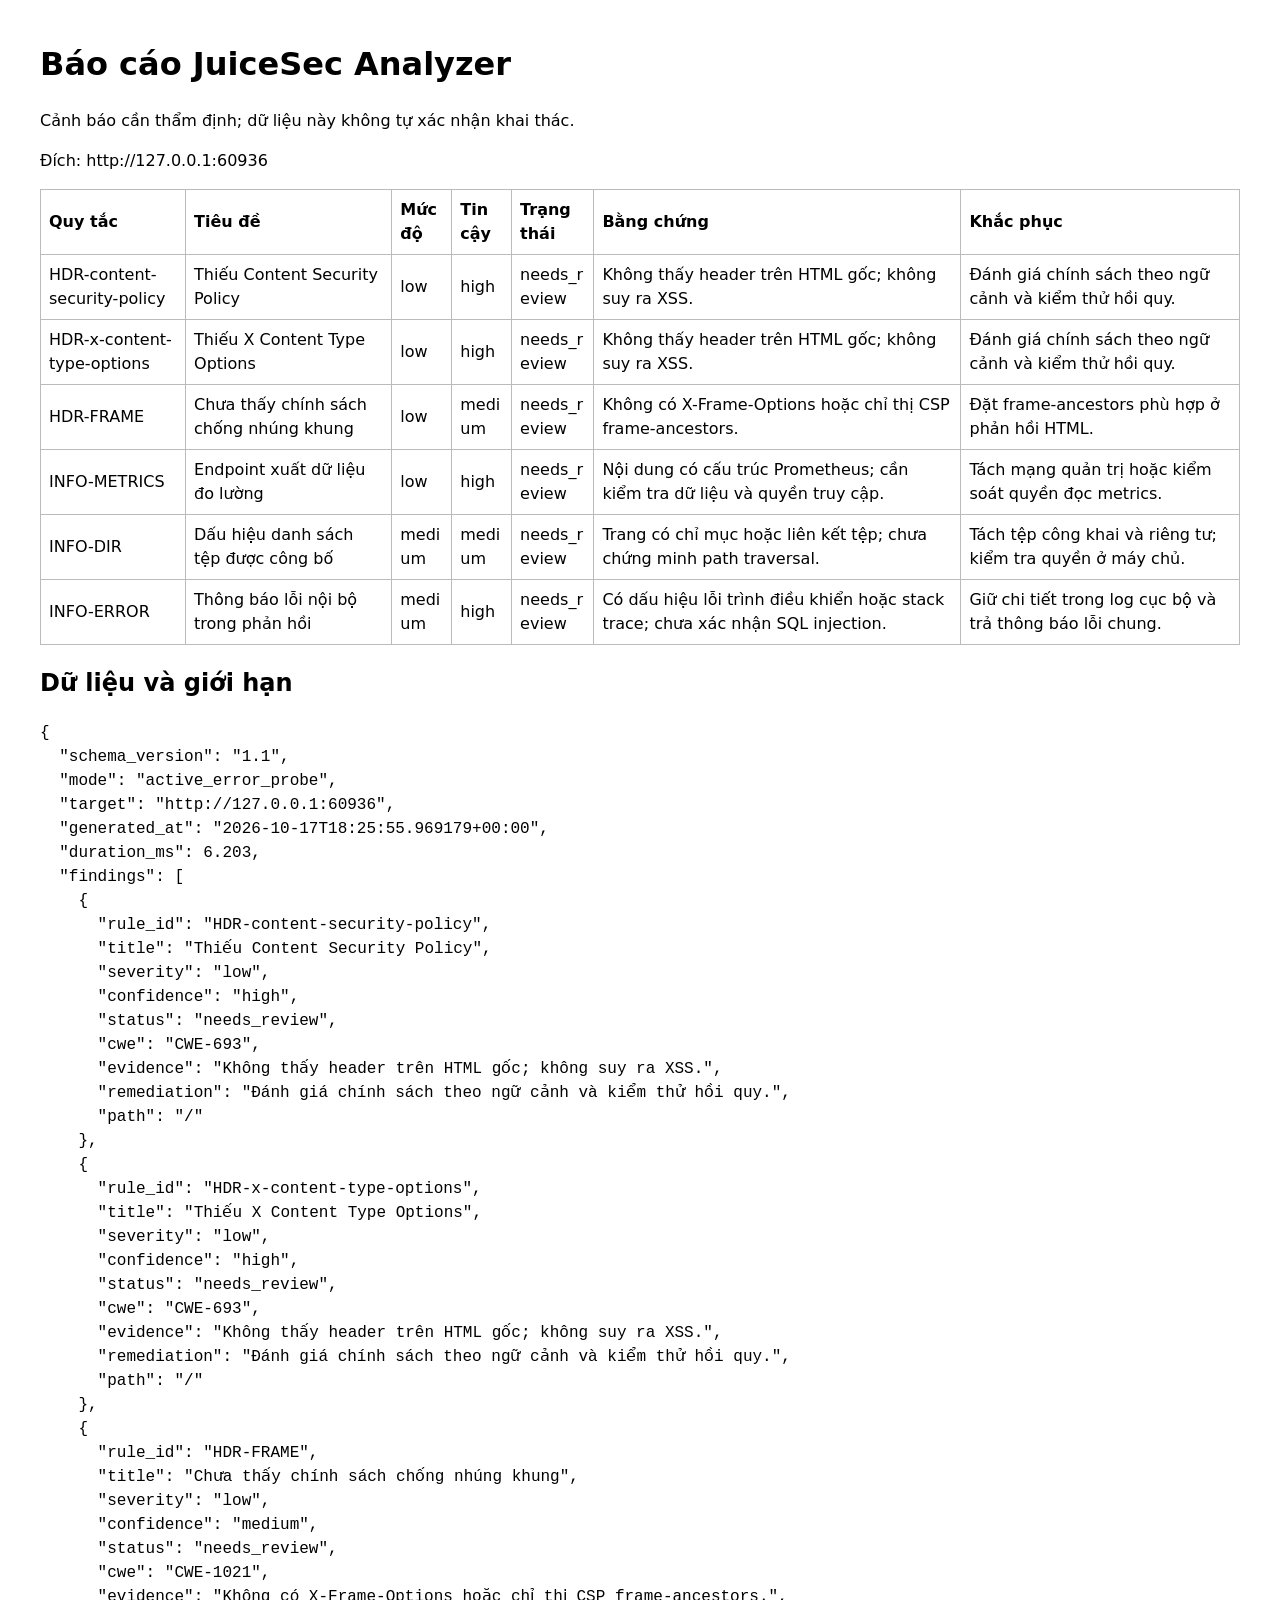
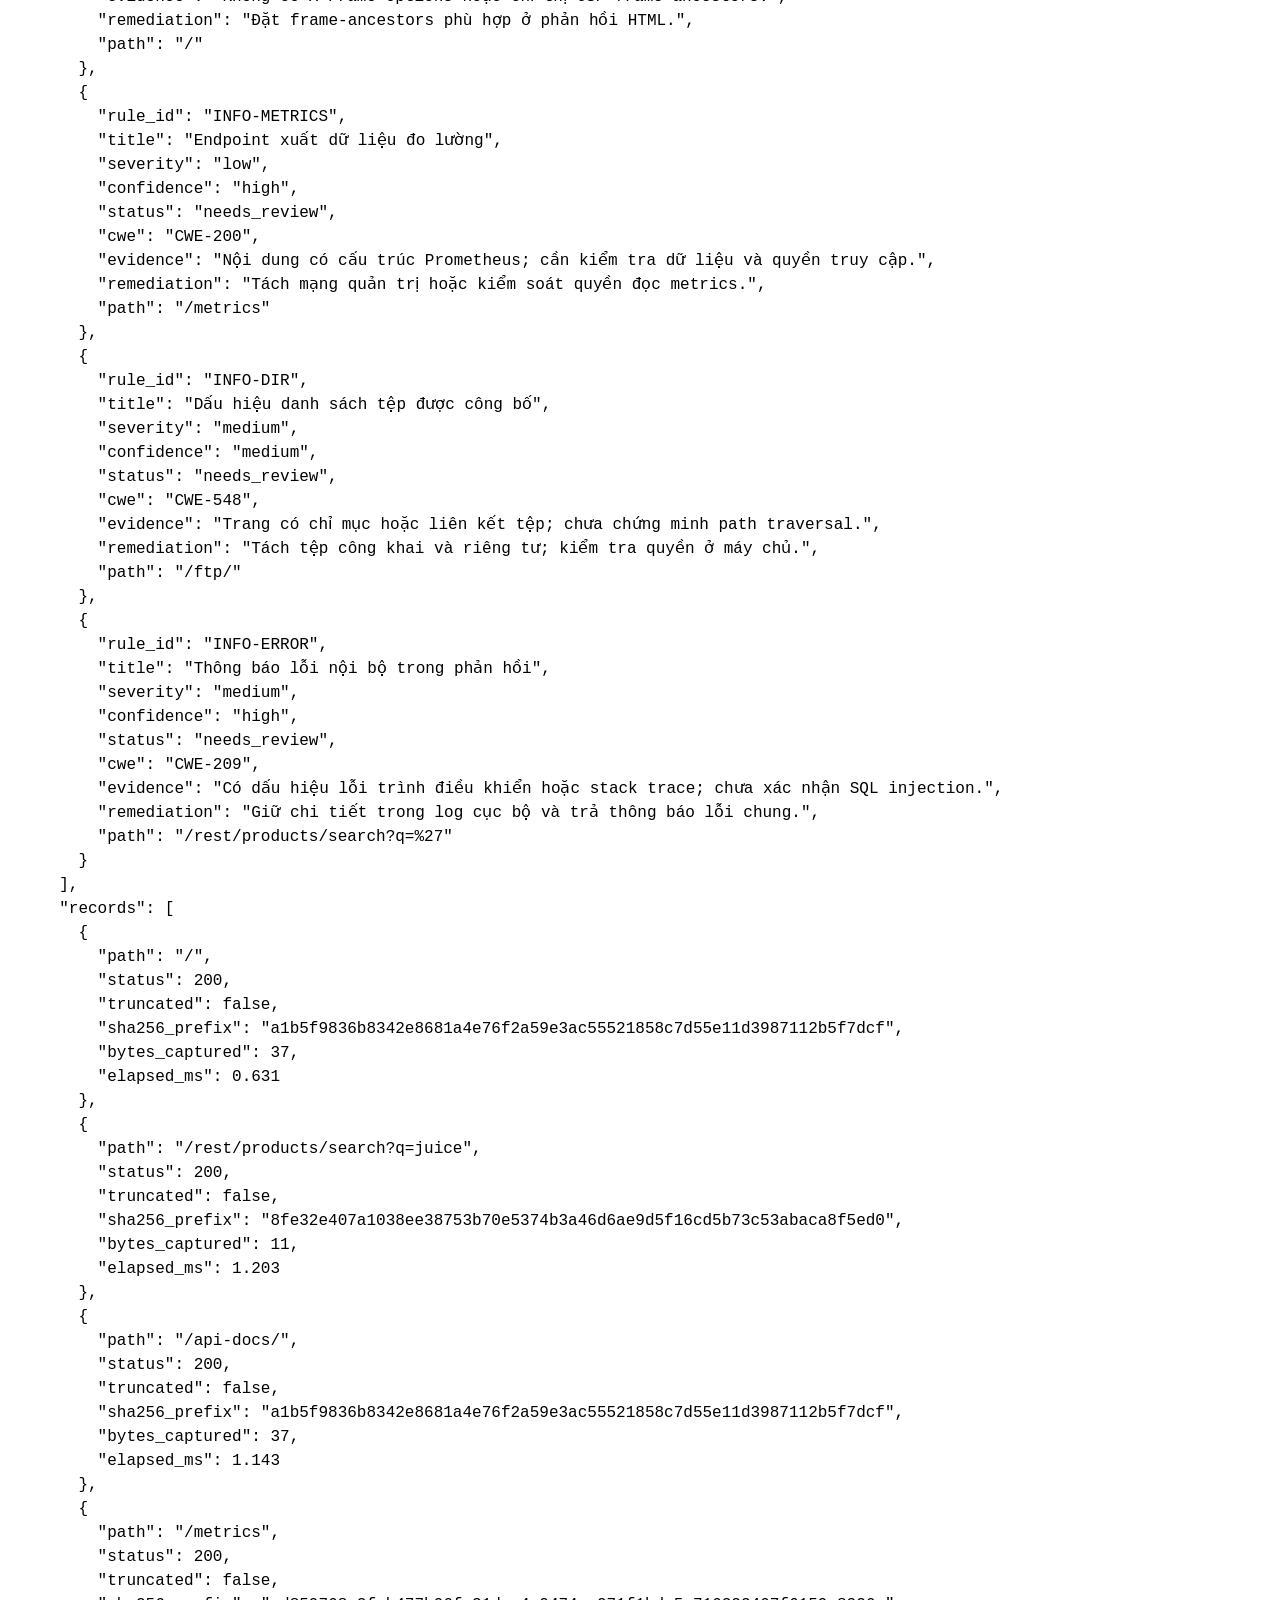
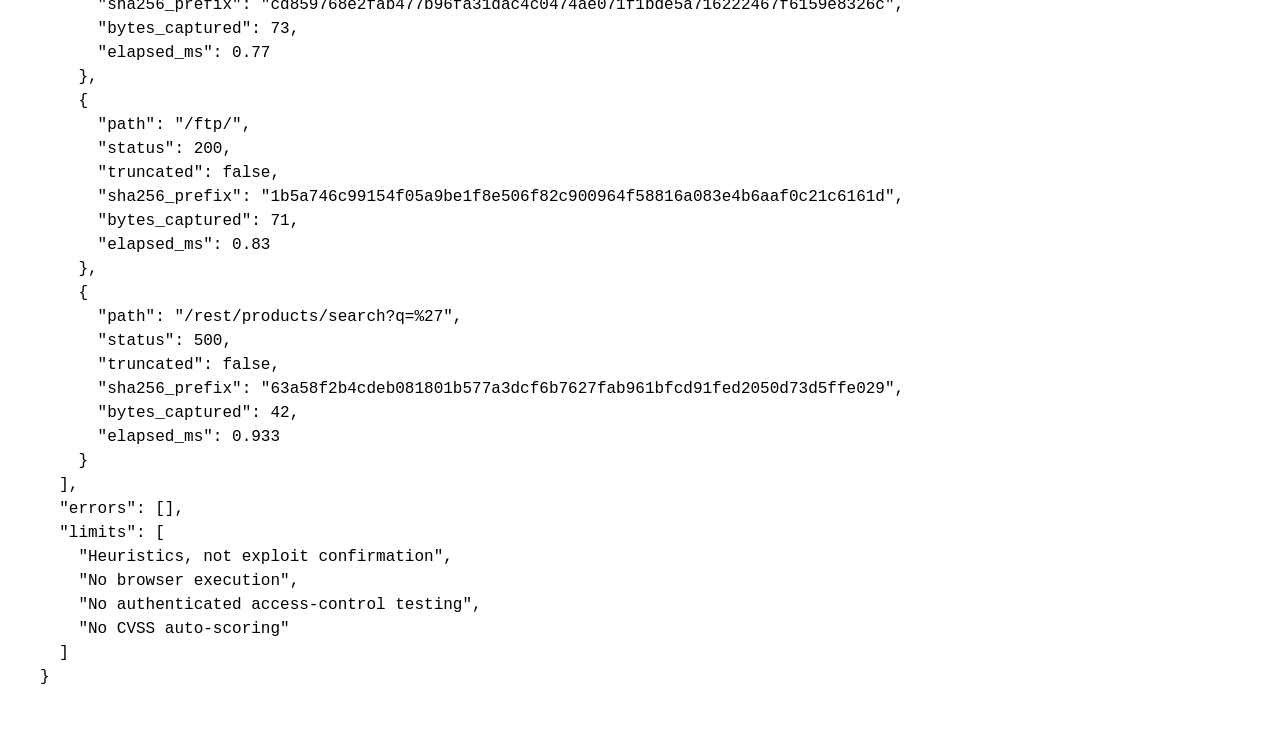
==== commit 06a32f27: "cuoi cung" ====
--- a/evidence/fixture-report.html
+++ b/evidence/fixture-report.html
@@ -1,9 +1,9 @@
-<!doctype html><html lang='vi'><meta charset='utf-8'><meta http-equiv='Content-Security-Policy' content="default-src 'none'; style-src 'unsafe-inline'"><title>JuiceSec report</title><style>body{font:16px system-ui;margin:40px;line-height:1.5}table{border-collapse:collapse;width:100%}td,th{border:1px solid #bbb;padding:8px;text-align:left;overflow-wrap:anywhere}pre{white-space:pre-wrap;overflow-wrap:anywhere}</style><h1>Báo cáo JuiceSec Analyzer</h1><p>Cảnh báo cần thẩm định; dữ liệu này không tự xác nhận khai thác.</p><p>Đích: http://127.0.0.1:58430</p><table><tr><th>Quy tắc</th><th>Tiêu đề</th><th>Mức độ</th><th>Tin cậy</th><th>Trạng thái</th><th>Bằng chứng</th><th>Khắc phục</th></tr><tr><td>HDR-content-security-policy</td><td>Thiếu Content Security Policy</td><td>low</td><td>high</td><td>needs_review</td><td>Không thấy header trên HTML gốc; không suy ra XSS.</td><td>Đánh giá chính sách theo ngữ cảnh và kiểm thử hồi quy.</td></tr><tr><td>HDR-x-content-type-options</td><td>Thiếu X Content Type Options</td><td>low</td><td>high</td><td>needs_review</td><td>Không thấy header trên HTML gốc; không suy ra XSS.</td><td>Đánh giá chính sách theo ngữ cảnh và kiểm thử hồi quy.</td></tr><tr><td>HDR-FRAME</td><td>Chưa thấy chính sách chống nhúng khung</td><td>low</td><td>medium</td><td>needs_review</td><td>Không có X-Frame-Options hoặc chỉ thị CSP frame-ancestors.</td><td>Đặt frame-ancestors phù hợp ở phản hồi HTML.</td></tr><tr><td>INFO-METRICS</td><td>Endpoint xuất dữ liệu đo lường</td><td>low</td><td>high</td><td>needs_review</td><td>Nội dung có cấu trúc Prometheus; cần kiểm tra dữ liệu và quyền truy cập.</td><td>Tách mạng quản trị hoặc kiểm soát quyền đọc metrics.</td></tr><tr><td>INFO-DIR</td><td>Dấu hiệu danh sách tệp được công bố</td><td>medium</td><td>medium</td><td>needs_review</td><td>Trang có chỉ mục hoặc liên kết tệp; chưa chứng minh path traversal.</td><td>Tách tệp công khai và riêng tư; kiểm tra quyền ở máy chủ.</td></tr><tr><td>INFO-ERROR</td><td>Thông báo lỗi nội bộ trong phản hồi</td><td>medium</td><td>high</td><td>needs_review</td><td>Có dấu hiệu lỗi trình điều khiển hoặc stack trace; chưa xác nhận SQL injection.</td><td>Giữ chi tiết trong log cục bộ và trả thông báo lỗi chung.</td></tr></table><h2>Dữ liệu và giới hạn</h2><pre>{
+<!doctype html><html lang='vi'><meta charset='utf-8'><meta http-equiv='Content-Security-Policy' content="default-src 'none'; style-src 'unsafe-inline'"><title>JuiceSec report</title><style>body{font:16px system-ui;margin:40px;line-height:1.5}table{border-collapse:collapse;width:100%}td,th{border:1px solid #bbb;padding:8px;text-align:left;overflow-wrap:anywhere}pre{white-space:pre-wrap;overflow-wrap:anywhere}</style><h1>Báo cáo JuiceSec Analyzer</h1><p>Cảnh báo cần thẩm định; dữ liệu này không tự xác nhận khai thác.</p><p>Đích: http://127.0.0.1:60936</p><table><tr><th>Quy tắc</th><th>Tiêu đề</th><th>Mức độ</th><th>Tin cậy</th><th>Trạng thái</th><th>Bằng chứng</th><th>Khắc phục</th></tr><tr><td>HDR-content-security-policy</td><td>Thiếu Content Security Policy</td><td>low</td><td>high</td><td>needs_review</td><td>Không thấy header trên HTML gốc; không suy ra XSS.</td><td>Đánh giá chính sách theo ngữ cảnh và kiểm thử hồi quy.</td></tr><tr><td>HDR-x-content-type-options</td><td>Thiếu X Content Type Options</td><td>low</td><td>high</td><td>needs_review</td><td>Không thấy header trên HTML gốc; không suy ra XSS.</td><td>Đánh giá chính sách theo ngữ cảnh và kiểm thử hồi quy.</td></tr><tr><td>HDR-FRAME</td><td>Chưa thấy chính sách chống nhúng khung</td><td>low</td><td>medium</td><td>needs_review</td><td>Không có X-Frame-Options hoặc chỉ thị CSP frame-ancestors.</td><td>Đặt frame-ancestors phù hợp ở phản hồi HTML.</td></tr><tr><td>INFO-METRICS</td><td>Endpoint xuất dữ liệu đo lường</td><td>low</td><td>high</td><td>needs_review</td><td>Nội dung có cấu trúc Prometheus; cần kiểm tra dữ liệu và quyền truy cập.</td><td>Tách mạng quản trị hoặc kiểm soát quyền đọc metrics.</td></tr><tr><td>INFO-DIR</td><td>Dấu hiệu danh sách tệp được công bố</td><td>medium</td><td>medium</td><td>needs_review</td><td>Trang có chỉ mục hoặc liên kết tệp; chưa chứng minh path traversal.</td><td>Tách tệp công khai và riêng tư; kiểm tra quyền ở máy chủ.</td></tr><tr><td>INFO-ERROR</td><td>Thông báo lỗi nội bộ trong phản hồi</td><td>medium</td><td>high</td><td>needs_review</td><td>Có dấu hiệu lỗi trình điều khiển hoặc stack trace; chưa xác nhận SQL injection.</td><td>Giữ chi tiết trong log cục bộ và trả thông báo lỗi chung.</td></tr></table><h2>Dữ liệu và giới hạn</h2><pre>{
   &quot;schema_version&quot;: &quot;1.1&quot;,
   &quot;mode&quot;: &quot;active_error_probe&quot;,
-  &quot;target&quot;: &quot;http://127.0.0.1:58430&quot;,
-  &quot;generated_at&quot;: &quot;2026-10-17T10:57:27.577974+00:00&quot;,
-  &quot;duration_ms&quot;: 6.146,
+  &quot;target&quot;: &quot;http://127.0.0.1:60936&quot;,
+  &quot;generated_at&quot;: &quot;2026-10-17T18:25:55.969179+00:00&quot;,
+  &quot;duration_ms&quot;: 6.203,
   &quot;findings&quot;: [
     {
       &quot;rule_id&quot;: &quot;HDR-content-security-policy&quot;,
@@ -79,7 +79,7 @@
       &quot;truncated&quot;: false,
       &quot;sha256_prefix&quot;: &quot;a1b5f9836b8342e8681a4e76f2a59e3ac55521858c7d55e11d3987112b5f7dcf&quot;,
       &quot;bytes_captured&quot;: 37,
-      &quot;elapsed_ms&quot;: 1.076
+      &quot;elapsed_ms&quot;: 0.631
     },
     {
       &quot;path&quot;: &quot;/rest/products/search?q=juice&quot;,
@@ -87,7 +87,7 @@
       &quot;truncated&quot;: false,
       &quot;sha256_prefix&quot;: &quot;8fe32e407a1038ee38753b70e5374b3a46d6ae9d5f16cd5b73c53abaca8f5ed0&quot;,
       &quot;bytes_captured&quot;: 11,
-      &quot;elapsed_ms&quot;: 1.081
+      &quot;elapsed_ms&quot;: 1.203
     },
     {
       &quot;path&quot;: &quot;/api-docs/&quot;,
@@ -95,7 +95,7 @@
       &quot;truncated&quot;: false,
       &quot;sha256_prefix&quot;: &quot;a1b5f9836b8342e8681a4e76f2a59e3ac55521858c7d55e11d3987112b5f7dcf&quot;,
       &quot;bytes_captured&quot;: 37,
-      &quot;elapsed_ms&quot;: 0.865
+      &quot;elapsed_ms&quot;: 1.143
     },
     {
       &quot;path&quot;: &quot;/metrics&quot;,
@@ -103,7 +103,7 @@
       &quot;truncated&quot;: false,
       &quot;sha256_prefix&quot;: &quot;cd859768e2fab477b96fa31dac4c0474ae071f1bde5a716222467f6159e8326c&quot;,
       &quot;bytes_captured&quot;: 73,
-      &quot;elapsed_ms&quot;: 0.767
+      &quot;elapsed_ms&quot;: 0.77
     },
     {
       &quot;path&quot;: &quot;/ftp/&quot;,
@@ -111,7 +111,7 @@
       &quot;truncated&quot;: false,
       &quot;sha256_prefix&quot;: &quot;1b5a746c99154f05a9be1f8e506f82c900964f58816a083e4b6aaf0c21c6161d&quot;,
       &quot;bytes_captured&quot;: 71,
-      &quot;elapsed_ms&quot;: 0.815
+      &quot;elapsed_ms&quot;: 0.83
     },
     {
       &quot;path&quot;: &quot;/rest/products/search?q=%27&quot;,
@@ -119,7 +119,7 @@
       &quot;truncated&quot;: false,
       &quot;sha256_prefix&quot;: &quot;63a58f2b4cdeb081801b577a3dcf6b7627fab961bfcd91fed2050d73d5ffe029&quot;,
       &quot;bytes_captured&quot;: 42,
-      &quot;elapsed_ms&quot;: 0.851
+      &quot;elapsed_ms&quot;: 0.933
     }
   ],
   &quot;errors&quot;: [],
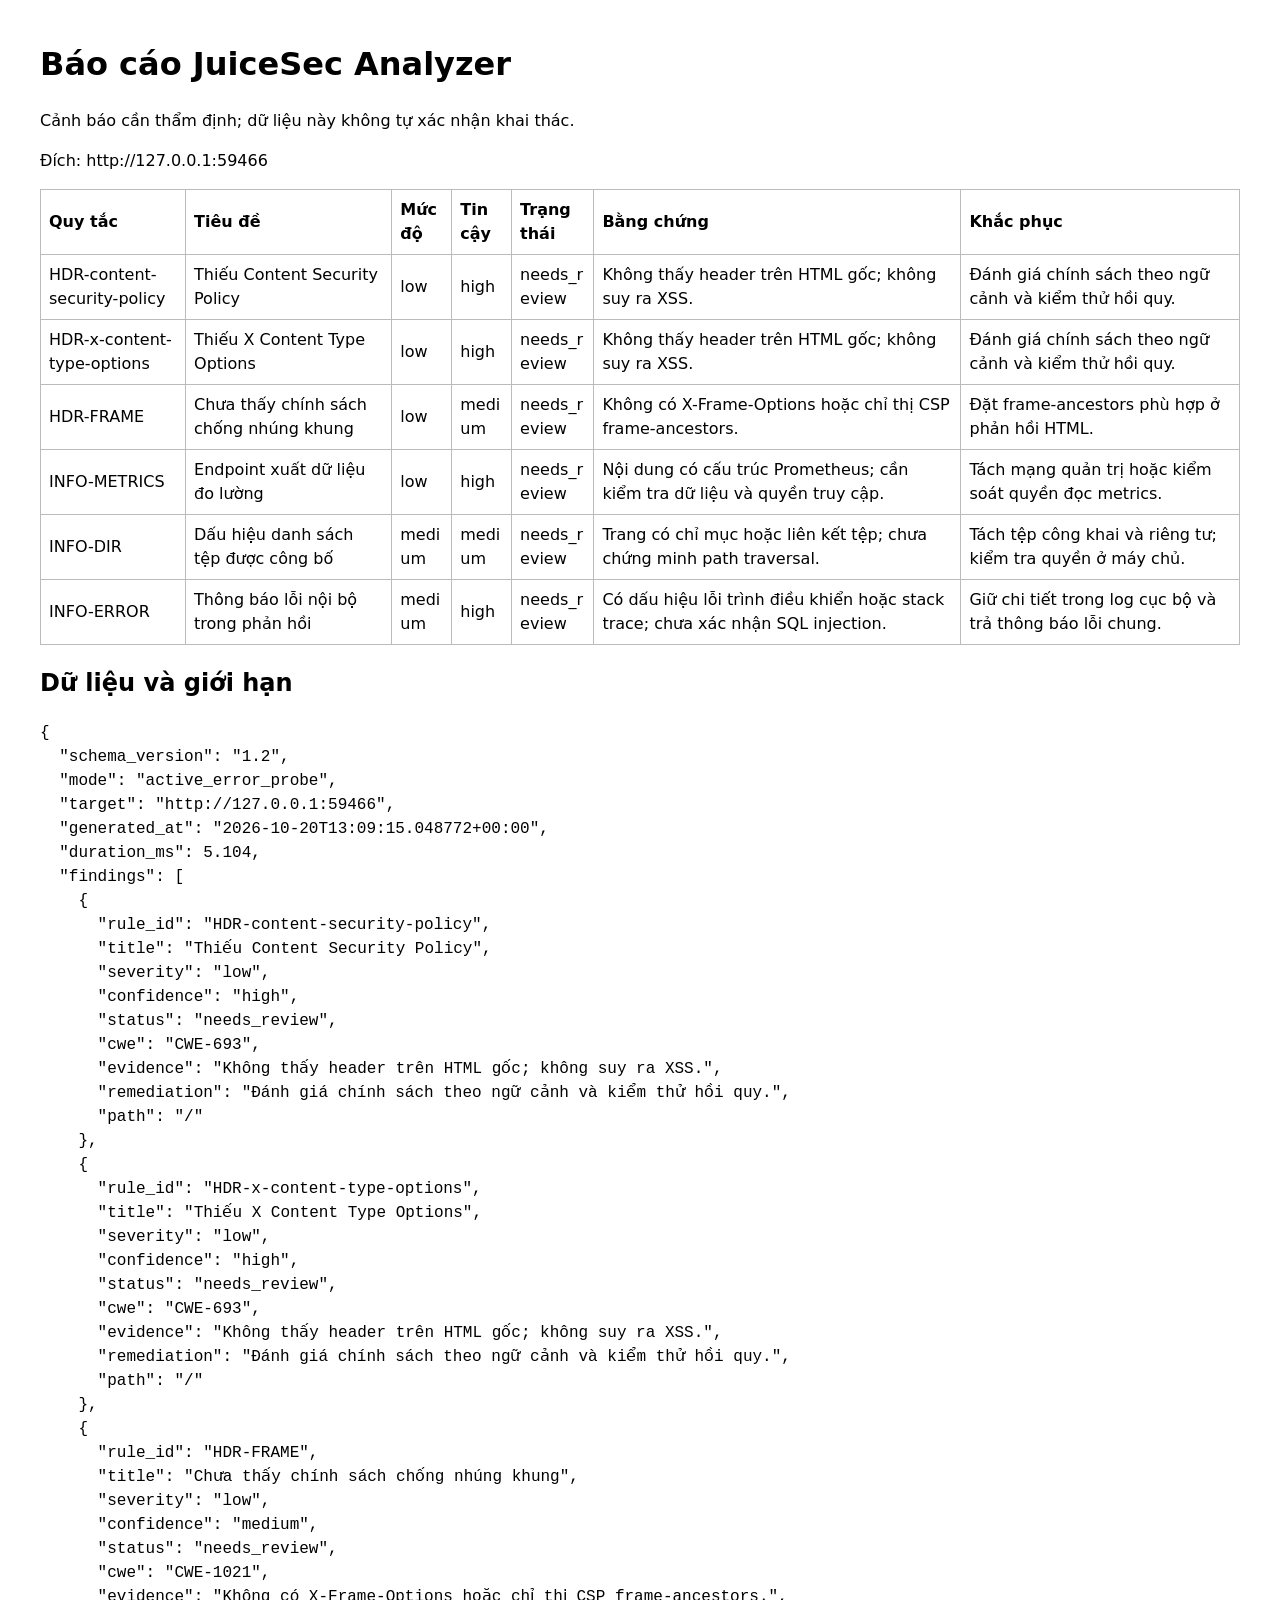
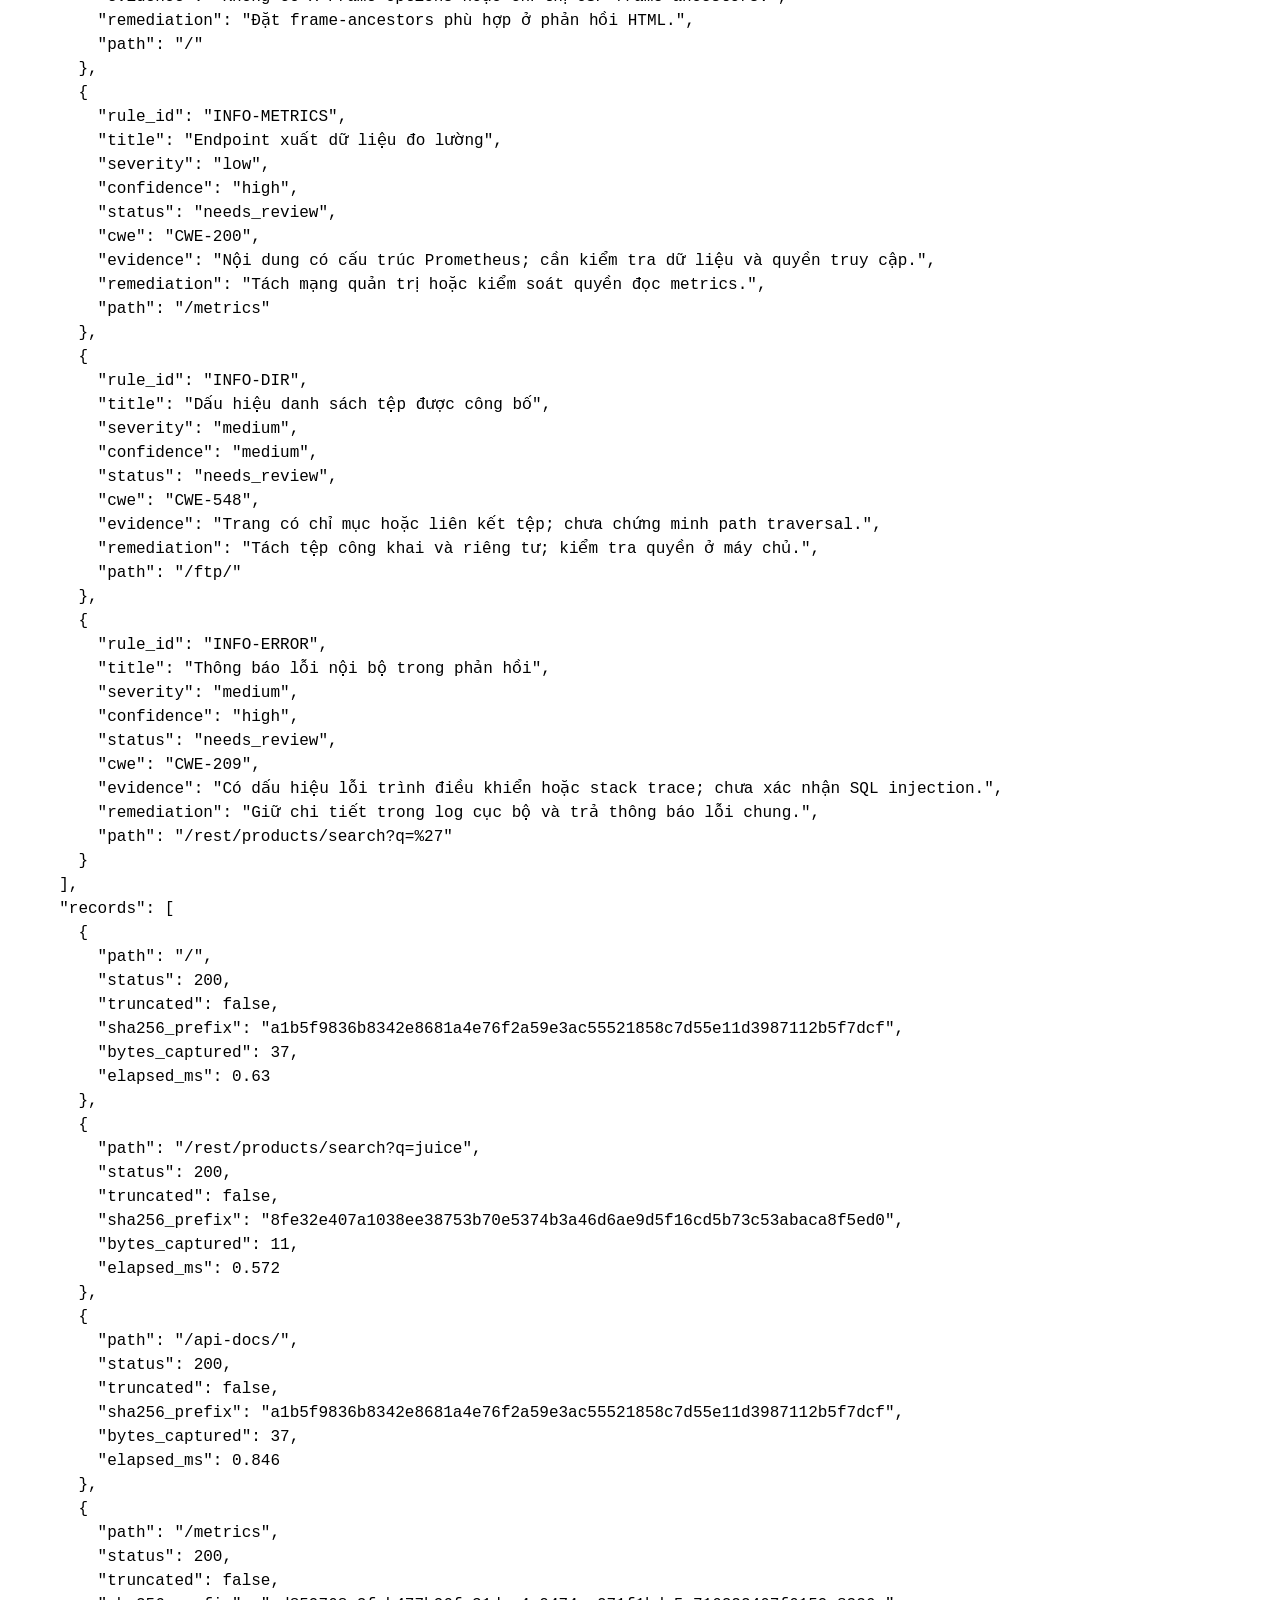
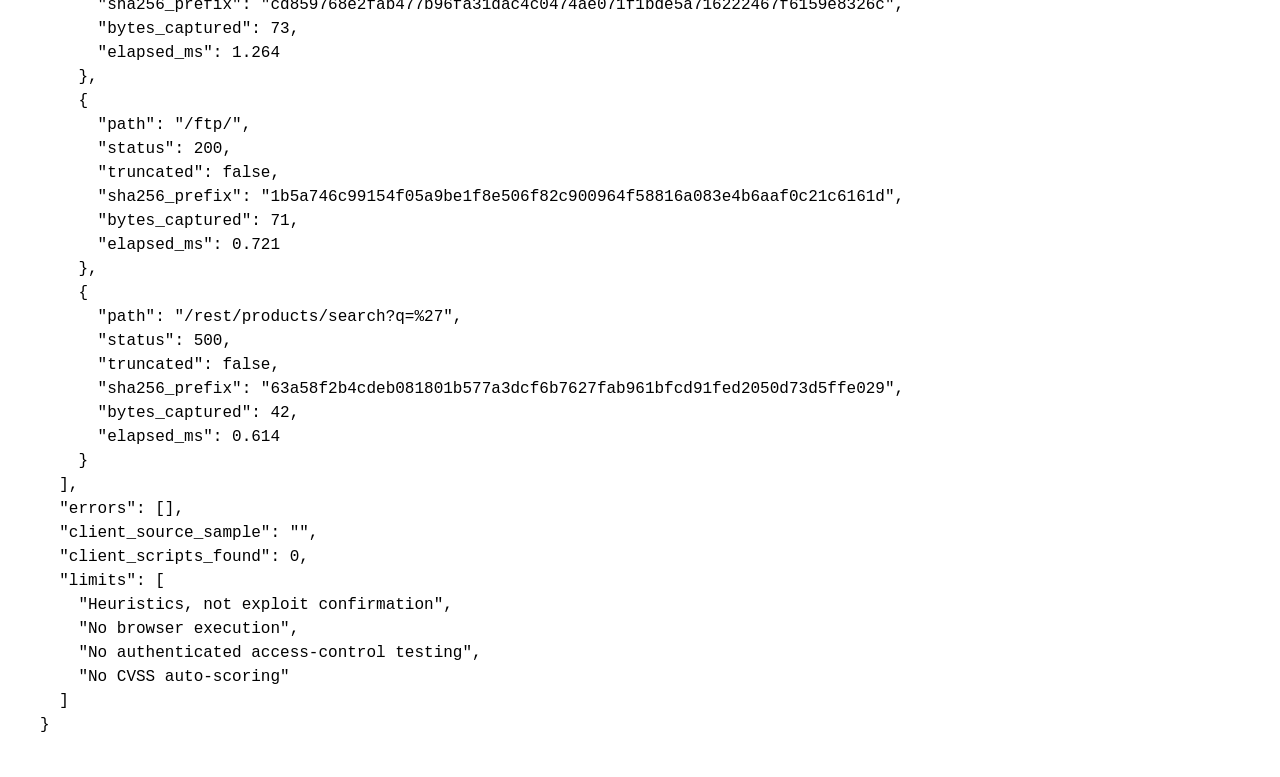
==== commit fe9971c1: "feat(report): add complete PTIT academic report in DOCX and Markdown with 300 DPI figures and empiri" ====
--- a/evidence/fixture-report.html
+++ b/evidence/fixture-report.html
@@ -1,9 +1,9 @@
-<!doctype html><html lang='vi'><meta charset='utf-8'><meta http-equiv='Content-Security-Policy' content="default-src 'none'; style-src 'unsafe-inline'"><title>JuiceSec report</title><style>body{font:16px system-ui;margin:40px;line-height:1.5}table{border-collapse:collapse;width:100%}td,th{border:1px solid #bbb;padding:8px;text-align:left;overflow-wrap:anywhere}pre{white-space:pre-wrap;overflow-wrap:anywhere}</style><h1>Báo cáo JuiceSec Analyzer</h1><p>Cảnh báo cần thẩm định; dữ liệu này không tự xác nhận khai thác.</p><p>Đích: http://127.0.0.1:60936</p><table><tr><th>Quy tắc</th><th>Tiêu đề</th><th>Mức độ</th><th>Tin cậy</th><th>Trạng thái</th><th>Bằng chứng</th><th>Khắc phục</th></tr><tr><td>HDR-content-security-policy</td><td>Thiếu Content Security Policy</td><td>low</td><td>high</td><td>needs_review</td><td>Không thấy header trên HTML gốc; không suy ra XSS.</td><td>Đánh giá chính sách theo ngữ cảnh và kiểm thử hồi quy.</td></tr><tr><td>HDR-x-content-type-options</td><td>Thiếu X Content Type Options</td><td>low</td><td>high</td><td>needs_review</td><td>Không thấy header trên HTML gốc; không suy ra XSS.</td><td>Đánh giá chính sách theo ngữ cảnh và kiểm thử hồi quy.</td></tr><tr><td>HDR-FRAME</td><td>Chưa thấy chính sách chống nhúng khung</td><td>low</td><td>medium</td><td>needs_review</td><td>Không có X-Frame-Options hoặc chỉ thị CSP frame-ancestors.</td><td>Đặt frame-ancestors phù hợp ở phản hồi HTML.</td></tr><tr><td>INFO-METRICS</td><td>Endpoint xuất dữ liệu đo lường</td><td>low</td><td>high</td><td>needs_review</td><td>Nội dung có cấu trúc Prometheus; cần kiểm tra dữ liệu và quyền truy cập.</td><td>Tách mạng quản trị hoặc kiểm soát quyền đọc metrics.</td></tr><tr><td>INFO-DIR</td><td>Dấu hiệu danh sách tệp được công bố</td><td>medium</td><td>medium</td><td>needs_review</td><td>Trang có chỉ mục hoặc liên kết tệp; chưa chứng minh path traversal.</td><td>Tách tệp công khai và riêng tư; kiểm tra quyền ở máy chủ.</td></tr><tr><td>INFO-ERROR</td><td>Thông báo lỗi nội bộ trong phản hồi</td><td>medium</td><td>high</td><td>needs_review</td><td>Có dấu hiệu lỗi trình điều khiển hoặc stack trace; chưa xác nhận SQL injection.</td><td>Giữ chi tiết trong log cục bộ và trả thông báo lỗi chung.</td></tr></table><h2>Dữ liệu và giới hạn</h2><pre>{
-  &quot;schema_version&quot;: &quot;1.1&quot;,
+<!doctype html><html lang='vi'><meta charset='utf-8'><meta http-equiv='Content-Security-Policy' content="default-src 'none'; style-src 'unsafe-inline'"><title>JuiceSec report</title><style>body{font:16px system-ui;margin:40px;line-height:1.5}table{border-collapse:collapse;width:100%}td,th{border:1px solid #bbb;padding:8px;text-align:left;overflow-wrap:anywhere}pre{white-space:pre-wrap;overflow-wrap:anywhere}</style><h1>Báo cáo JuiceSec Analyzer</h1><p>Cảnh báo cần thẩm định; dữ liệu này không tự xác nhận khai thác.</p><p>Đích: http://127.0.0.1:59466</p><table><tr><th>Quy tắc</th><th>Tiêu đề</th><th>Mức độ</th><th>Tin cậy</th><th>Trạng thái</th><th>Bằng chứng</th><th>Khắc phục</th></tr><tr><td>HDR-content-security-policy</td><td>Thiếu Content Security Policy</td><td>low</td><td>high</td><td>needs_review</td><td>Không thấy header trên HTML gốc; không suy ra XSS.</td><td>Đánh giá chính sách theo ngữ cảnh và kiểm thử hồi quy.</td></tr><tr><td>HDR-x-content-type-options</td><td>Thiếu X Content Type Options</td><td>low</td><td>high</td><td>needs_review</td><td>Không thấy header trên HTML gốc; không suy ra XSS.</td><td>Đánh giá chính sách theo ngữ cảnh và kiểm thử hồi quy.</td></tr><tr><td>HDR-FRAME</td><td>Chưa thấy chính sách chống nhúng khung</td><td>low</td><td>medium</td><td>needs_review</td><td>Không có X-Frame-Options hoặc chỉ thị CSP frame-ancestors.</td><td>Đặt frame-ancestors phù hợp ở phản hồi HTML.</td></tr><tr><td>INFO-METRICS</td><td>Endpoint xuất dữ liệu đo lường</td><td>low</td><td>high</td><td>needs_review</td><td>Nội dung có cấu trúc Prometheus; cần kiểm tra dữ liệu và quyền truy cập.</td><td>Tách mạng quản trị hoặc kiểm soát quyền đọc metrics.</td></tr><tr><td>INFO-DIR</td><td>Dấu hiệu danh sách tệp được công bố</td><td>medium</td><td>medium</td><td>needs_review</td><td>Trang có chỉ mục hoặc liên kết tệp; chưa chứng minh path traversal.</td><td>Tách tệp công khai và riêng tư; kiểm tra quyền ở máy chủ.</td></tr><tr><td>INFO-ERROR</td><td>Thông báo lỗi nội bộ trong phản hồi</td><td>medium</td><td>high</td><td>needs_review</td><td>Có dấu hiệu lỗi trình điều khiển hoặc stack trace; chưa xác nhận SQL injection.</td><td>Giữ chi tiết trong log cục bộ và trả thông báo lỗi chung.</td></tr></table><h2>Dữ liệu và giới hạn</h2><pre>{
+  &quot;schema_version&quot;: &quot;1.2&quot;,
   &quot;mode&quot;: &quot;active_error_probe&quot;,
-  &quot;target&quot;: &quot;http://127.0.0.1:60936&quot;,
-  &quot;generated_at&quot;: &quot;2026-10-17T18:25:55.969179+00:00&quot;,
-  &quot;duration_ms&quot;: 6.203,
+  &quot;target&quot;: &quot;http://127.0.0.1:59466&quot;,
+  &quot;generated_at&quot;: &quot;2026-10-20T13:09:15.048772+00:00&quot;,
+  &quot;duration_ms&quot;: 5.104,
   &quot;findings&quot;: [
     {
       &quot;rule_id&quot;: &quot;HDR-content-security-policy&quot;,
@@ -79,7 +79,7 @@
       &quot;truncated&quot;: false,
       &quot;sha256_prefix&quot;: &quot;a1b5f9836b8342e8681a4e76f2a59e3ac55521858c7d55e11d3987112b5f7dcf&quot;,
       &quot;bytes_captured&quot;: 37,
-      &quot;elapsed_ms&quot;: 0.631
+      &quot;elapsed_ms&quot;: 0.63
     },
     {
       &quot;path&quot;: &quot;/rest/products/search?q=juice&quot;,
@@ -87,7 +87,7 @@
       &quot;truncated&quot;: false,
       &quot;sha256_prefix&quot;: &quot;8fe32e407a1038ee38753b70e5374b3a46d6ae9d5f16cd5b73c53abaca8f5ed0&quot;,
       &quot;bytes_captured&quot;: 11,
-      &quot;elapsed_ms&quot;: 1.203
+      &quot;elapsed_ms&quot;: 0.572
     },
     {
       &quot;path&quot;: &quot;/api-docs/&quot;,
@@ -95,7 +95,7 @@
       &quot;truncated&quot;: false,
       &quot;sha256_prefix&quot;: &quot;a1b5f9836b8342e8681a4e76f2a59e3ac55521858c7d55e11d3987112b5f7dcf&quot;,
       &quot;bytes_captured&quot;: 37,
-      &quot;elapsed_ms&quot;: 1.143
+      &quot;elapsed_ms&quot;: 0.846
     },
     {
       &quot;path&quot;: &quot;/metrics&quot;,
@@ -103,7 +103,7 @@
       &quot;truncated&quot;: false,
       &quot;sha256_prefix&quot;: &quot;cd859768e2fab477b96fa31dac4c0474ae071f1bde5a716222467f6159e8326c&quot;,
       &quot;bytes_captured&quot;: 73,
-      &quot;elapsed_ms&quot;: 0.77
+      &quot;elapsed_ms&quot;: 1.264
     },
     {
       &quot;path&quot;: &quot;/ftp/&quot;,
@@ -111,7 +111,7 @@
       &quot;truncated&quot;: false,
       &quot;sha256_prefix&quot;: &quot;1b5a746c99154f05a9be1f8e506f82c900964f58816a083e4b6aaf0c21c6161d&quot;,
       &quot;bytes_captured&quot;: 71,
-      &quot;elapsed_ms&quot;: 0.83
+      &quot;elapsed_ms&quot;: 0.721
     },
     {
       &quot;path&quot;: &quot;/rest/products/search?q=%27&quot;,
@@ -119,10 +119,12 @@
       &quot;truncated&quot;: false,
       &quot;sha256_prefix&quot;: &quot;63a58f2b4cdeb081801b577a3dcf6b7627fab961bfcd91fed2050d73d5ffe029&quot;,
       &quot;bytes_captured&quot;: 42,
-      &quot;elapsed_ms&quot;: 0.933
+      &quot;elapsed_ms&quot;: 0.614
     }
   ],
   &quot;errors&quot;: [],
+  &quot;client_source_sample&quot;: &quot;&quot;,
+  &quot;client_scripts_found&quot;: 0,
   &quot;limits&quot;: [
     &quot;Heuristics, not exploit confirmation&quot;,
     &quot;No browser execution&quot;,
